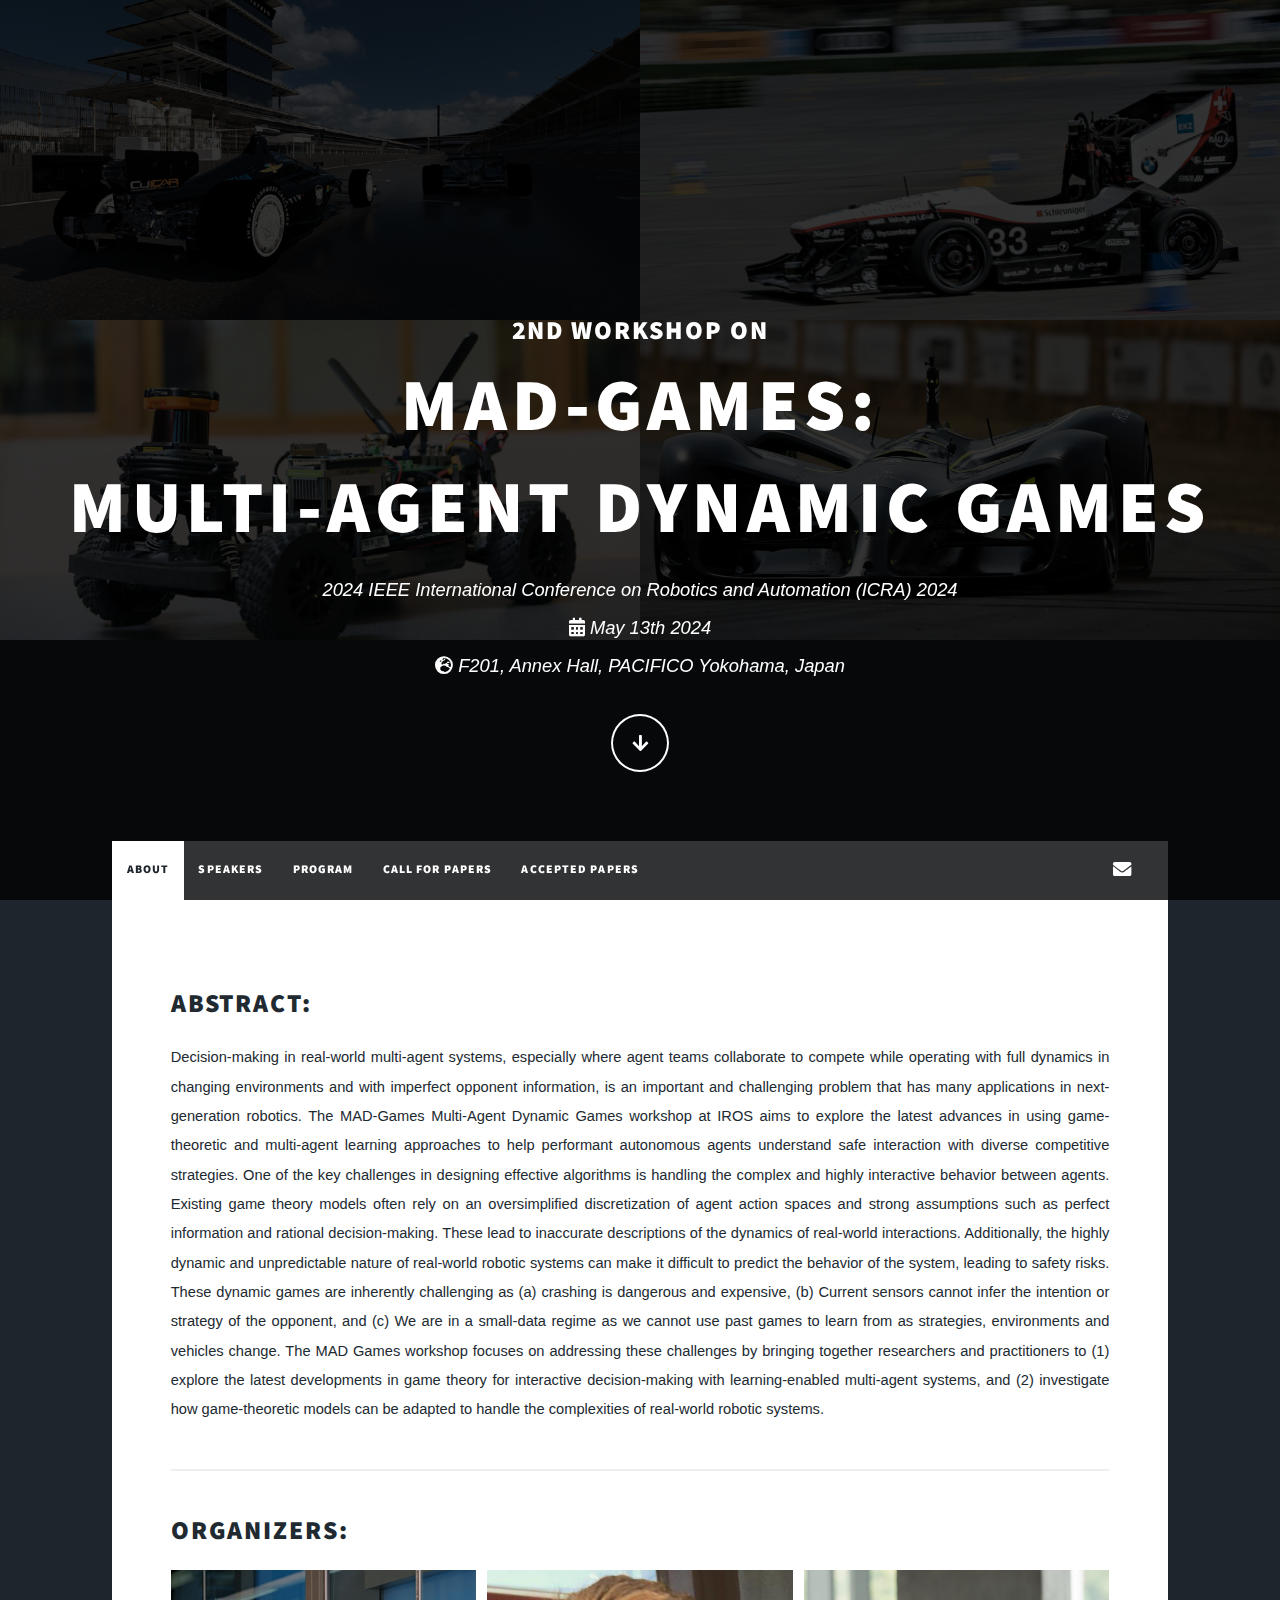
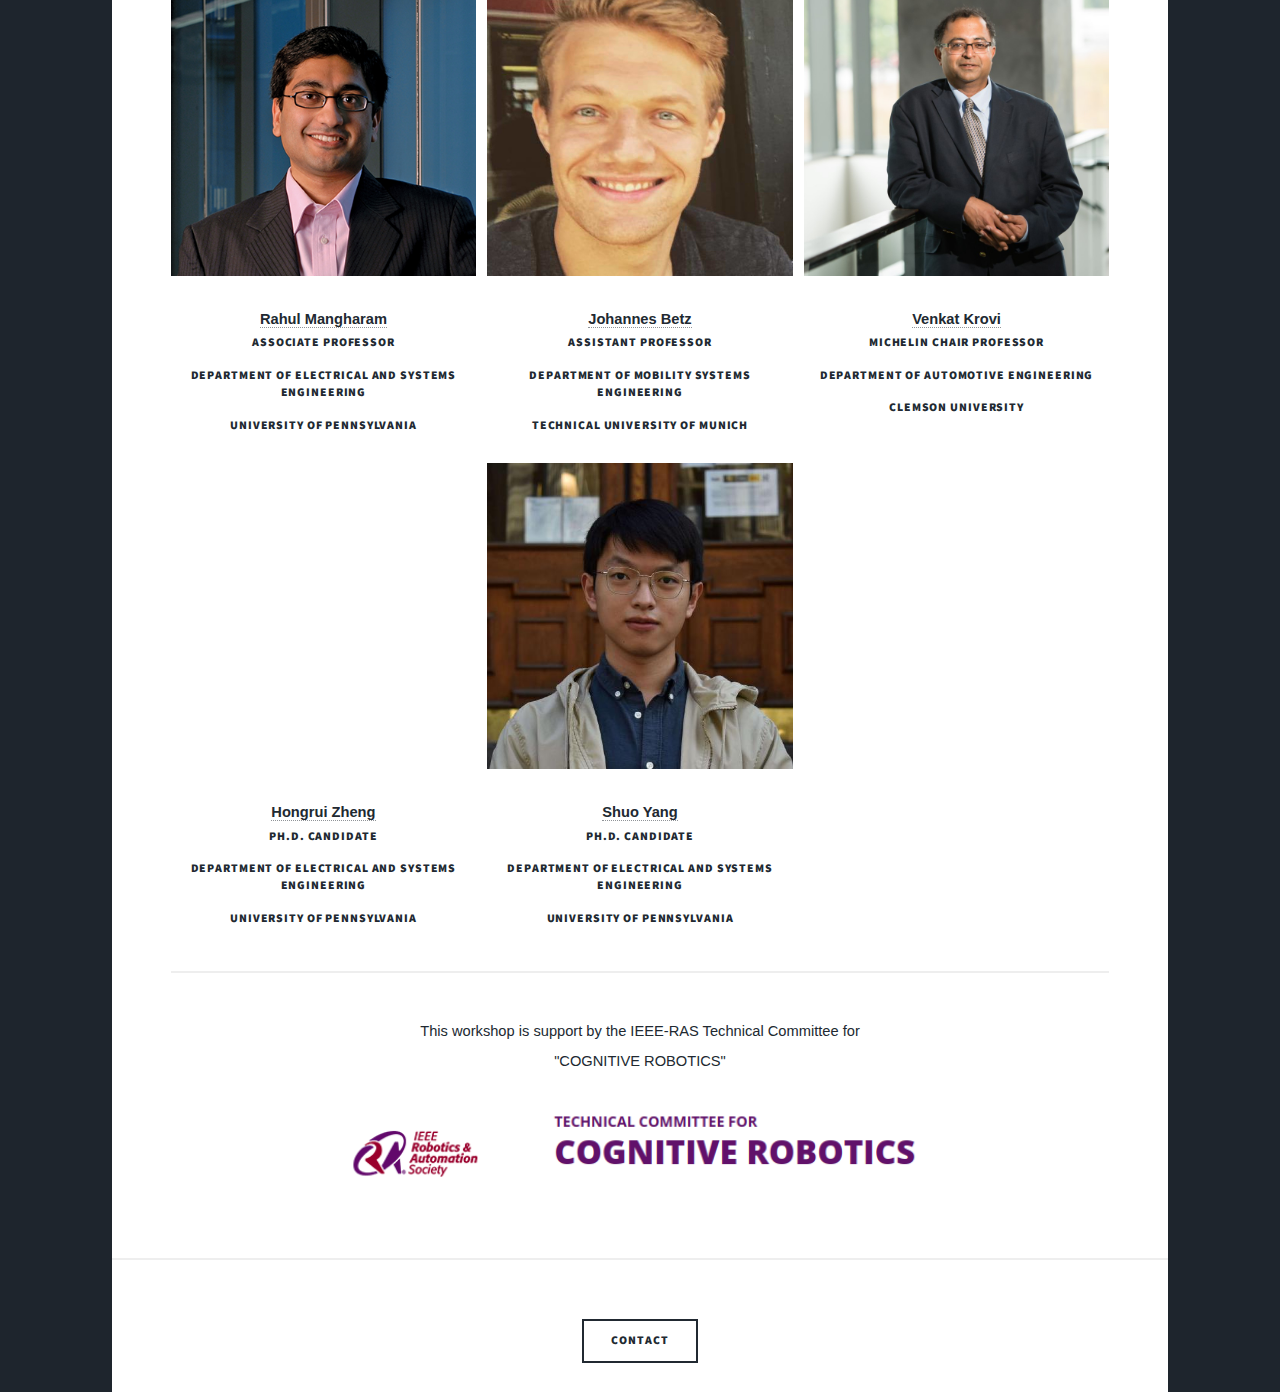
==== index.html @ 3379b88e "Push Initital content" ====
<!DOCTYPE HTML>
<!--
	Massively by HTML5 UP
	html5up.net | @ajlkn
	Free for personal and commercial use under the CCA 3.0 license (html5up.net/license)
-->
<html>

<head>
	<title>MADGames-ICRA 2024 </title>
	<meta charset="utf-8" />
	<meta name="viewport" content="width=device-width, initial-scale=1, user-scalable=no" />
	<link rel="stylesheet" href="assets/css/main.css" />
	<noscript>
		<link rel="stylesheet" href="assets/css/noscript.css" />
	</noscript>
</head>

<body class="is-preload">

	<!-- Wrapper -->
	<div id="wrapper" class="fade-in">

		<!-- Intro -->
		<div id="intro">
			<h2>2nd Workshop on</h2>
			<h1>MAD-Games:</h1>
			<h1>Multi-Agent Dynamic Games</h1>
			<p>2024 IEEE International Conference on Robotics and Automation (ICRA) 2024<br />
				<a href="#" class="icon solid solo fa-calendar-alt"><span class="label">Calender</span></a> May 13th 2024 <br />
				<a href="#" class="icon solid solo fa-globe-europe"><span class="label">Location</span></a> F201, Annex Hall, PACIFICO Yokohama, Japan <br />
				<!-- Convention Center: Room 121B<br/> -->
				<!-- [This workshop will be held only in In-Person]<br /> -->

			<ul class="actions">
				<li><a href="#header" class="button icon solid solo fa-arrow-down scrolly">Continue</a></li>
			</ul>
		</div>

		<!-- Header -->
		<header id="header">
			<a href="index.html" class="logo">MADGames ICRA 2024</a>
		</header>

		<!-- Nav -->
		<nav id="nav">
			<ul class="links">
				<li class="active"><a href="index.html">About</a></li>
				<li><a href="speakers.html">Speakers</a></li>
				<li><a href="program.html">Program</a></li>
				<li><a href="cfp.html">Call for Papers</a></li>
				<li><a href="proceedings.html">Accepted Papers</a></li>
			</ul>
			<ul class="icons">
				<li><a href="mailto:rahulm@seas.upenn.edu" class="icon solid solo fa-envelope"><span
							class="label">Email</span></a></li>
			</ul>
		</nav>

		<!-- Main -->
		<div id="main">

			<!-- Featured Post -->
			<section class="post">
				<header class="post">
				</header>
				<h2>Abstract:</h2>
				<p> Decision-making in real-world multi-agent systems, especially where agent teams collaborate to
					compete while operating with full dynamics in changing environments and with imperfect opponent
					information, is an important and challenging problem that has many applications in next-generation
					robotics. The MAD-Games Multi-Agent Dynamic Games workshop at IROS aims to explore the latest
					advances in using game-theoretic and multi-agent learning approaches to help performant autonomous
					agents understand safe interaction with diverse competitive strategies. One of the key challenges in
					designing effective algorithms is handling the complex and highly interactive behavior between
					agents. Existing game theory models often rely on an oversimplified discretization of agent action
					spaces and strong assumptions such as perfect information and rational decision-making. These lead
					to inaccurate descriptions of the dynamics of real-world interactions. Additionally, the highly
					dynamic and unpredictable nature of real-world robotic systems can make it difficult to predict the
					behavior of the system, leading to safety risks. These dynamic games are inherently challenging as
					(a) crashing is dangerous and expensive, (b) Current sensors cannot infer the intention or strategy
					of the opponent, and (c) We are in a small-data regime as we cannot use past games to learn from as
					strategies, environments and vehicles change. The MAD Games workshop focuses on addressing these
					challenges by bringing together researchers and practitioners to (1) explore the latest developments
					in game theory for interactive decision-making with learning-enabled multi-agent systems, and (2)
					investigate how game-theoretic models can be adapted to handle the complexities of real-world
					robotic systems. </p>
				<!-- <p>In motorsport racing, there is a saying that “If everything seems under control, then you are not going fast enough”. Expert racing drivers have split second reaction times and routinely drive at the limits of control, traction, and agility of the racecar - under high-speed and close proximity situations. Autonomous racing presents unique opportunities and challenges in designing algorithms and hardware that can operate firmly on the limits of perception, planning, and control. Racing has a long and illustrative history of serving as a proving grounds for automotive technology. Similarly, autonomous racing has the potential to serve as the litmus test - but this time - for self-driving software. While a large portion of autonomous vehicle research and development is focused on handling routine driving situations, achieving the safety benefits of autonomous vehicles also requires a focus on driving at the limits of the control of the vehicle. </p> -->

				<!-- <p>The main objective of this workshop is to attract the interest of the robotics community on research challenges specific to high-speed autonomous racing. We aim at bringing together experts and researchers from various robotic fields explore the challenges associated with modeling vehicle dynamics at high-speeds, head-to-head multi-agent racing, AI-enabled racing solutions, sensor fusion, overtaking, state-estimation of opponents, racing simulation at scale, perception, localization, and planning. Autonomous racing competitions such as F1/10 Autonomous Racing, Roborace, and Indy Autonomous Challenge are encouraging researchers to think about these problems. We expect that this workshop will become the focal point for bringing together researchers from the growing autonomous racing and robotics communities to foster collaborative and creative solutions.</p> -->
				<hr>
				<h2>Organizers:</h2>

				<div class="box alt">
					<div class="row gtr-50 gtr-uniform">
						<div class="col-4"><span class="image fit"><img src="images/rahul.jpeg" alt="" /></span></div>
						<div class="col-4"><span class="image fit"><img src="images/joebetz.jpeg" alt="" /></span></div>
						<div class="col-4"><span class="image fit"><img src="images/venkat.jpeg" alt="" /></span></div>
					</div>
				</div>

				<div class="box alt">
					<div class="row gtr-50 gtr-uniform">
						<div class="col-4" , align="center">
							<b><a href="https://xlab.upenn.edu/team/rahul/">Rahul Mangharam</a></b>
							<h6>Associate Professor</h6>
							<h6>Department of Electrical and Systems Engineering</h6>
							<h6>University of Pennsylvania</h6>
						</div>
						<div class="col-4" , align="center">
							<b><a href="https://www.mos.ed.tum.de/en/avs/team/prof-dr-ing-johannes-betz/">Johannes Betz</a></b>
							<h6>Assistant Professor</h6>
							<h6>Department of Mobility Systems Engineering</h6>
							<h6>Technical University of Munich</h6>
						</div>
						<div class="col-4" , align="center">
							<b><a
									href="https://www.clemson.edu/cecas/departments/automotive-engineering/people/Venkat%20Krovi.html">Venkat
									Krovi</a></b>
							<h6>Michelin Chair Professor</h6>
							<h6>Department of Automotive Engineering</h6>
							<h6>Clemson University</h6>
						</div>
					</div>
				</div>
				
				<div class="box alt">
					<div class="row gtr-50 gtr-uniform">
						<div class="col-4"><span class="image fit"><img src="images/billy.png" alt="" /></span></div>
						<div class="col-4"><span class="image fit"><img src="images/shuo.jpeg" alt="" /></span></div>
					</div>
				</div>

				<div class="box alt">
					<div class="row gtr-50 gtr-uniform">
						<div class="col-4" , align="center">
							<b><a href="https://hongruizheng.com">Hongrui Zheng</a></b>
							<h6>Ph.D. Candidate</h6>
							<h6>Department of Electrical and Systems Engineering</h6>
							<h6>University of Pennsylvania</h6>
						</div>
						<div class="col-4" , align="center">
							<b><a href="https://shuoyang2000.github.io/">Shuo Yang</a></b>
							<h6>Ph.D. Candidate</h6>
							<h6>Department of Electrical and Systems Engineering</h6>
							<h6>University of Pennsylvania</h6>
						</div>
					</div>
				</div>

				<hr>
				<center>
					This workshop is support by the IEEE-RAS Technical Committee for <br> "COGNITIVE ROBOTICS" <br> <br>

					<img src="images/IEEE_TCORO.png" style="width: 600px">
				</center>


				<!-- <center>
									<br>
									Sponsors <br>

									<img src="images/sponsor_locomotion.jpeg" style="width: 20vw">
									<br>
									<img src="images/sponsor_sick.png" style="width: 20vw">
								</center> -->






			</section>


			<!-- Footer -->
			<center class="actions">
				<a href="mailto:rahulm@seas.upenn.edu" class="button">Contact</a>
			</center>


		</div>

		<!-- Scripts -->
		<script src="assets/js/jquery.min.js"></script>
		<script src="assets/js/jquery.scrollex.min.js"></script>
		<script src="assets/js/jquery.scrolly.min.js"></script>
		<script src="assets/js/browser.min.js"></script>
		<script src="assets/js/breakpoints.min.js"></script>
		<script src="assets/js/util.js"></script>
		<script src="assets/js/main.js"></script>

</body>

</html>
---- assets/css/main.css ----
@import url(fontawesome-all.min.css);
@import url("https://fonts.googleapis.com/css?family=Merriweather:300,700,300italic,700italic|Source+Sans+Pro:900");

/*
	Massively by HTML5 UP
	html5up.net | @ajlkn
	Free for personal and commercial use under the CCA 3.0 license (html5up.net/license)
*/

html, body, div, span, applet, object,
iframe, h1, h2, h3, h4, h5, h6, p, blockquote,
pre, a, abbr, acronym, address, big, cite,
code, del, dfn, em, img, ins, kbd, q, s, samp,
small, strike, strong, sub, sup, tt, var, b,
u, i, center, dl, dt, dd, ol, ul, li, fieldset,
form, label, legend, table, caption, tbody,
tfoot, thead, tr, th, td, article, aside,
canvas, details, embed, figure, figcaption,
footer, header, hgroup, menu, nav, output, ruby,
section, summary, time, mark, audio, video {
	margin: 0;
	padding: 0;
	border: 0;
	font-size: 100%;
	font: inherit;
	vertical-align: baseline;}

article, aside, details, figcaption, figure,
footer, header, hgroup, menu, nav, section {
	display: block;}

body {
	line-height: 1;
}

ol, ul {
	list-style: none;
}

blockquote, q {
	quotes: none;
}

	blockquote:before, blockquote:after, q:before, q:after {
		content: '';
		content: none;
	}

table {
	border-collapse: collapse;
	border-spacing: 0;
}

body {
	-webkit-text-size-adjust: none;
}

mark {
	background-color: transparent;
	color: inherit;
}

input::-moz-focus-inner {
	border: 0;
	padding: 0;
}

input, select, textarea {
	-moz-appearance: none;
	-webkit-appearance: none;
	-ms-appearance: none;
	appearance: none;
}

/* Basic */

	@-ms-viewport {
		width: device-width;
	}

	body {
		-ms-overflow-style: scrollbar;
	}

	@media screen and (max-width: 480px) {

		html, body {
			min-width: 320px;
		}

	}

	html {
		box-sizing: border-box;
	}

	*, *:before, *:after {
		box-sizing: inherit;
	}

	body {
		background-color: #1e252d;
	}

		body.is-preload *, body.is-preload *:before, body.is-preload *:after {
			-moz-animation: none !important;
			-webkit-animation: none !important;
			-ms-animation: none !important;
			animation: none !important;
			-moz-transition: none !important;
			-webkit-transition: none !important;
			-ms-transition: none !important;
			transition: none !important;
		}

/* Type */

	html {
		font-size: 16pt;
	}

		@media screen and (max-width: 1680px) {

			html {
				font-size: 12pt;
			}

		}

		@media screen and (max-width: 1280px) {

			html {
				font-size: 11pt;
			}

		}

		@media screen and (max-width: 360px) {

			html {
				font-size: 10pt;
			}

		}

	body {
		color: #212931;
	}

	body, input, select, textarea {
		font-family: Helvetica, sans-serif;
		font-weight: 300;
		font-size: 1rem;
		line-height: 2.00;
	}

	a {
		-moz-transition: color 0.2s ease-in-out, background-color 0.2s ease-in-out, border-color 0.2s ease-in-out, box-shadow 0.2s ease-in-out;
		-webkit-transition: color 0.2s ease-in-out, background-color 0.2s ease-in-out, border-color 0.2s ease-in-out, box-shadow 0.2s ease-in-out;
		-ms-transition: color 0.2s ease-in-out, background-color 0.2s ease-in-out, border-color 0.2s ease-in-out, box-shadow 0.2s ease-in-out;
		transition: color 0.2s ease-in-out, background-color 0.2s ease-in-out, border-color 0.2s ease-in-out, box-shadow 0.2s ease-in-out;
		border-bottom: dotted 1px;
		text-decoration: none;
	}

		a:hover {
			border-bottom-color: transparent;
		}

	strong, b {
		font-weight: 900;
	}

	em, i {
		font-style: italic;
	}

	p {
		text-align: justify;

		margin: 0 0 2rem 0;
	}

	h1, h2, h3, h4, h5, h6 {
		font-family: "Source Sans Pro", Helvetica, sans-serif;
		font-weight: 900;
		line-height: 1.5;
		letter-spacing: 0.075em;
		text-transform: uppercase;
		margin: 0 0 1rem 0;
	}

		h1 a, h2 a, h3 a, h4 a, h5 a, h6 a {
			border-bottom: 0;
			color: inherit;
			text-decoration: none;
		}

	h1 {
		font-size: 4rem;
		line-height: 1.1;
		margin: 0 0 2rem 0;
	}

	h2 {
		font-size: 1.75rem;
		line-height: 1.3;
		margin: 0 0 1.5rem 0;
	}

	h3 {
		font-size: 1.25rem;
		margin: 0 0 1.5rem 0;
	}

	h4 {
		font-size: 1rem;
	}

	h5 {
		font-size: 0.9rem;
	}

	h6 {
		font-size: 0.8rem;
	}

	sub {
		font-size: 0.8rem;
		position: relative;
		top: 0.5rem;
	}

	sup {
		font-size: 0.8rem;
		position: relative;
		top: -0.5rem;
	}

	blockquote {
		border-left: solid 4px;
		font-style: italic;
		margin: 0 0 2rem 0;
		padding: 0.5rem 0 0.5rem 2rem;
	}

	code {
		border: solid 2px;
		font-family: "Courier New", monospace;
		font-size: 0.9rem;
		margin: 0 0.25rem;
		padding: 0.25rem 0.65rem;
	}

	pre {
		-webkit-overflow-scrolling: touch;
		font-family: "Courier New", monospace;
		font-size: 0.9rem;
		margin: 0 0 2rem 0;
	}

		pre code {
			display: block;
			line-height: 1.75;
			padding: 1rem 1.5rem;
			overflow-x: auto;
		}

	hr {
		border: 0;
		border-bottom: solid 2px;
		margin: 3rem 0;
	}

		hr.major {
			margin: 5rem 0;
		}

	.align-left {
		text-align: left;
	}

	.align-center {
		text-align: center;
	}

	.align-right {
		text-align: right;
	}

	input, select, textarea {
		color: #212931;
	}

	a {
		color: #212931;
		border-bottom-color: rgba(33, 41, 49, 0.5);
	}

		a:hover {
			border-bottom-color: transparent;
			color: #18bfef !important;
		}

	strong, b {
		color: #212931;
	}

	h1, h2, h3, h4, h5, h6 {
		color: #212931;
	}

	blockquote {
		border-left-color: #eeeeee;
	}

	code {
		background: rgba(220, 220, 220, 0.25);
		border-color: #eeeeee;
	}

	hr {
		border-bottom-color: #eeeeee;
	}

/* Row */

	.row {
		display: flex;
		flex-wrap: wrap;
		box-sizing: border-box;
		align-items: stretch;
	}

		.row > * {
			box-sizing: border-box;
		}

		.row.gtr-uniform > * > :last-child {
			margin-bottom: 0;
		}

		.row.aln-left {
			justify-content: flex-start;
		}

		.row.aln-center {
			justify-content: center;
		}

		.row.aln-right {
			justify-content: flex-end;
		}

		.row.aln-top {
			align-items: flex-start;
		}

		.row.aln-middle {
			align-items: center;
		}

		.row.aln-bottom {
			align-items: flex-end;
		}

		.row > .imp {
			order: -1;
		}

		.row > .col-1 {
			width: 8.33333%;
		}

		.row > .off-1 {
			margin-left: 8.33333%;
		}

		.row > .col-2 {
			width: 16.66667%;
		}

		.row > .off-2 {
			margin-left: 16.66667%;
		}

		.row > .col-3 {
			width: 25%;
		}

		.row > .off-3 {
			margin-left: 25%;
		}

		.row > .col-4 {
			width: 33.33333%;
		}

		.row > .off-4 {
			margin-left: 33.33333%;
		}

		.row > .col-5 {
			width: 41.66667%;
		}

		.row > .off-5 {
			margin-left: 41.66667%;
		}

		.row > .col-6 {
			width: 50%;
		}

		.row > .off-6 {
			margin-left: 50%;
		}

		.row > .col-7 {
			width: 58.33333%;
		}

		.row > .off-7 {
			margin-left: 58.33333%;
		}

		.row > .col-8 {
			width: 66.66667%;
		}

		.row > .off-8 {
			margin-left: 66.66667%;
		}

		.row > .col-9 {
			width: 75%;
		}

		.row > .off-9 {
			margin-left: 75%;
		}

		.row > .col-10 {
			width: 83.33333%;
		}

		.row > .off-10 {
			margin-left: 83.33333%;
		}

		.row > .col-11 {
			width: 91.66667%;
		}

		.row > .off-11 {
			margin-left: 91.66667%;
		}

		.row > .col-12 {
			width: 100%;
		}

		.row > .off-12 {
			margin-left: 100%;
		}

		.row.gtr-0 {
			margin-top: 0;
			margin-left: 0rem;
		}

			.row.gtr-0 > * {
				padding: 0 0 0 0rem;
			}

			.row.gtr-0.gtr-uniform {
				margin-top: 0rem;
			}

				.row.gtr-0.gtr-uniform > * {
					padding-top: 0rem;
				}

		.row.gtr-25 {
			margin-top: 0;
			margin-left: -0.375rem;
		}

			.row.gtr-25 > * {
				padding: 0 0 0 0.375rem;
			}

			.row.gtr-25.gtr-uniform {
				margin-top: -0.375rem;
			}

				.row.gtr-25.gtr-uniform > * {
					padding-top: 0.375rem;
				}

		.row.gtr-50 {
			margin-top: 0;
			margin-left: -0.75rem;
		}

			.row.gtr-50 > * {
				padding: 0 0 0 0.75rem;
			}

			.row.gtr-50.gtr-uniform {
				margin-top: -0.75rem;
			}

				.row.gtr-50.gtr-uniform > * {
					padding-top: 0.75rem;
				}

		.row {
			margin-top: 0;
			margin-left: -1.5rem;
		}

			.row > * {
				padding: 0 0 0 1.5rem;
			}

			.row.gtr-uniform {
				margin-top: -1.5rem;
			}

				.row.gtr-uniform > * {
					padding-top: 1.5rem;
				}

		.row.gtr-150 {
			margin-top: 0;
			margin-left: -2.25rem;
		}

			.row.gtr-150 > * {
				padding: 0 0 0 2.25rem;
			}

			.row.gtr-150.gtr-uniform {
				margin-top: -2.25rem;
			}

				.row.gtr-150.gtr-uniform > * {
					padding-top: 2.25rem;
				}

		.row.gtr-200 {
			margin-top: 0;
			margin-left: -3rem;
		}

			.row.gtr-200 > * {
				padding: 0 0 0 3rem;
			}

			.row.gtr-200.gtr-uniform {
				margin-top: -3rem;
			}

				.row.gtr-200.gtr-uniform > * {
					padding-top: 3rem;
				}

		@media screen and (max-width: 1680px) {

			.row {
				display: flex;
				flex-wrap: wrap;
				box-sizing: border-box;
				align-items: stretch;
			}

				.row > * {
					box-sizing: border-box;
				}

				.row.gtr-uniform > * > :last-child {
					margin-bottom: 0;
				}

				.row.aln-left {
					justify-content: flex-start;
				}

				.row.aln-center {
					justify-content: center;
				}

				.row.aln-right {
					justify-content: flex-end;
				}

				.row.aln-top {
					align-items: flex-start;
				}

				.row.aln-middle {
					align-items: center;
				}

				.row.aln-bottom {
					align-items: flex-end;
				}

				.row > .imp-xlarge {
					order: -1;
				}

				.row > .col-1-xlarge {
					width: 8.33333%;
				}

				.row > .off-1-xlarge {
					margin-left: 8.33333%;
				}

				.row > .col-2-xlarge {
					width: 16.66667%;
				}

				.row > .off-2-xlarge {
					margin-left: 16.66667%;
				}

				.row > .col-3-xlarge {
					width: 25%;
				}

				.row > .off-3-xlarge {
					margin-left: 25%;
				}

				.row > .col-4-xlarge {
					width: 33.33333%;
				}

				.row > .off-4-xlarge {
					margin-left: 33.33333%;
				}

				.row > .col-5-xlarge {
					width: 41.66667%;
				}

				.row > .off-5-xlarge {
					margin-left: 41.66667%;
				}

				.row > .col-6-xlarge {
					width: 50%;
				}

				.row > .off-6-xlarge {
					margin-left: 50%;
				}

				.row > .col-7-xlarge {
					width: 58.33333%;
				}

				.row > .off-7-xlarge {
					margin-left: 58.33333%;
				}

				.row > .col-8-xlarge {
					width: 66.66667%;
				}

				.row > .off-8-xlarge {
					margin-left: 66.66667%;
				}

				.row > .col-9-xlarge {
					width: 75%;
				}

				.row > .off-9-xlarge {
					margin-left: 75%;
				}

				.row > .col-10-xlarge {
					width: 83.33333%;
				}

				.row > .off-10-xlarge {
					margin-left: 83.33333%;
				}

				.row > .col-11-xlarge {
					width: 91.66667%;
				}

				.row > .off-11-xlarge {
					margin-left: 91.66667%;
				}

				.row > .col-12-xlarge {
					width: 100%;
				}

				.row > .off-12-xlarge {
					margin-left: 100%;
				}

				.row.gtr-0 {
					margin-top: 0;
					margin-left: 0rem;
				}

					.row.gtr-0 > * {
						padding: 0 0 0 0rem;
					}

					.row.gtr-0.gtr-uniform {
						margin-top: 0rem;
					}

						.row.gtr-0.gtr-uniform > * {
							padding-top: 0rem;
						}

				.row.gtr-25 {
					margin-top: 0;
					margin-left: -0.375rem;
				}

					.row.gtr-25 > * {
						padding: 0 0 0 0.375rem;
					}

					.row.gtr-25.gtr-uniform {
						margin-top: -0.375rem;
					}

						.row.gtr-25.gtr-uniform > * {
							padding-top: 0.375rem;
						}

				.row.gtr-50 {
					margin-top: 0;
					margin-left: -0.75rem;
				}

					.row.gtr-50 > * {
						padding: 0 0 0 0.75rem;
					}

					.row.gtr-50.gtr-uniform {
						margin-top: -0.75rem;
					}

						.row.gtr-50.gtr-uniform > * {
							padding-top: 0.75rem;
						}

				.row {
					margin-top: 0;
					margin-left: -1.5rem;
				}

					.row > * {
						padding: 0 0 0 1.5rem;
					}

					.row.gtr-uniform {
						margin-top: -1.5rem;
					}

						.row.gtr-uniform > * {
							padding-top: 1.5rem;
						}

				.row.gtr-150 {
					margin-top: 0;
					margin-left: -2.25rem;
				}

					.row.gtr-150 > * {
						padding: 0 0 0 2.25rem;
					}

					.row.gtr-150.gtr-uniform {
						margin-top: -2.25rem;
					}

						.row.gtr-150.gtr-uniform > * {
							padding-top: 2.25rem;
						}

				.row.gtr-200 {
					margin-top: 0;
					margin-left: -3rem;
				}

					.row.gtr-200 > * {
						padding: 0 0 0 3rem;
					}

					.row.gtr-200.gtr-uniform {
						margin-top: -3rem;
					}

						.row.gtr-200.gtr-uniform > * {
							padding-top: 3rem;
						}

		}

		@media screen and (max-width: 1280px) {

			.row {
				display: flex;
				flex-wrap: wrap;
				box-sizing: border-box;
				align-items: stretch;
			}

				.row > * {
					box-sizing: border-box;
				}

				.row.gtr-uniform > * > :last-child {
					margin-bottom: 0;
				}

				.row.aln-left {
					justify-content: flex-start;
				}

				.row.aln-center {
					justify-content: center;
				}

				.row.aln-right {
					justify-content: flex-end;
				}

				.row.aln-top {
					align-items: flex-start;
				}

				.row.aln-middle {
					align-items: center;
				}

				.row.aln-bottom {
					align-items: flex-end;
				}

				.row > .imp-large {
					order: -1;
				}

				.row > .col-1-large {
					width: 8.33333%;
				}

				.row > .off-1-large {
					margin-left: 8.33333%;
				}

				.row > .col-2-large {
					width: 16.66667%;
				}

				.row > .off-2-large {
					margin-left: 16.66667%;
				}

				.row > .col-3-large {
					width: 25%;
				}

				.row > .off-3-large {
					margin-left: 25%;
				}

				.row > .col-4-large {
					width: 33.33333%;
				}

				.row > .off-4-large {
					margin-left: 33.33333%;
				}

				.row > .col-5-large {
					width: 41.66667%;
				}

				.row > .off-5-large {
					margin-left: 41.66667%;
				}

				.row > .col-6-large {
					width: 50%;
				}

				.row > .off-6-large {
					margin-left: 50%;
				}

				.row > .col-7-large {
					width: 58.33333%;
				}

				.row > .off-7-large {
					margin-left: 58.33333%;
				}

				.row > .col-8-large {
					width: 66.66667%;
				}

				.row > .off-8-large {
					margin-left: 66.66667%;
				}

				.row > .col-9-large {
					width: 75%;
				}

				.row > .off-9-large {
					margin-left: 75%;
				}

				.row > .col-10-large {
					width: 83.33333%;
				}

				.row > .off-10-large {
					margin-left: 83.33333%;
				}

				.row > .col-11-large {
					width: 91.66667%;
				}

				.row > .off-11-large {
					margin-left: 91.66667%;
				}

				.row > .col-12-large {
					width: 100%;
				}

				.row > .off-12-large {
					margin-left: 100%;
				}

				.row.gtr-0 {
					margin-top: 0;
					margin-left: 0rem;
				}

					.row.gtr-0 > * {
						padding: 0 0 0 0rem;
					}

					.row.gtr-0.gtr-uniform {
						margin-top: 0rem;
					}

						.row.gtr-0.gtr-uniform > * {
							padding-top: 0rem;
						}

				.row.gtr-25 {
					margin-top: 0;
					margin-left: -0.375rem;
				}

					.row.gtr-25 > * {
						padding: 0 0 0 0.375rem;
					}

					.row.gtr-25.gtr-uniform {
						margin-top: -0.375rem;
					}

						.row.gtr-25.gtr-uniform > * {
							padding-top: 0.375rem;
						}

				.row.gtr-50 {
					margin-top: 0;
					margin-left: -0.75rem;
				}

					.row.gtr-50 > * {
						padding: 0 0 0 0.75rem;
					}

					.row.gtr-50.gtr-uniform {
						margin-top: -0.75rem;
					}

						.row.gtr-50.gtr-uniform > * {
							padding-top: 0.75rem;
						}

				.row {
					margin-top: 0;
					margin-left: -1.5rem;
				}

					.row > * {
						padding: 0 0 0 1.5rem;
					}

					.row.gtr-uniform {
						margin-top: -1.5rem;
					}

						.row.gtr-uniform > * {
							padding-top: 1.5rem;
						}

				.row.gtr-150 {
					margin-top: 0;
					margin-left: -2.25rem;
				}

					.row.gtr-150 > * {
						padding: 0 0 0 2.25rem;
					}

					.row.gtr-150.gtr-uniform {
						margin-top: -2.25rem;
					}

						.row.gtr-150.gtr-uniform > * {
							padding-top: 2.25rem;
						}

				.row.gtr-200 {
					margin-top: 0;
					margin-left: -3rem;
				}

					.row.gtr-200 > * {
						padding: 0 0 0 3rem;
					}

					.row.gtr-200.gtr-uniform {
						margin-top: -3rem;
					}

						.row.gtr-200.gtr-uniform > * {
							padding-top: 3rem;
						}

		}

		@media screen and (max-width: 980px) {

			.row {
				display: flex;
				flex-wrap: wrap;
				box-sizing: border-box;
				align-items: stretch;
			}

				.row > * {
					box-sizing: border-box;
				}

				.row.gtr-uniform > * > :last-child {
					margin-bottom: 0;
				}

				.row.aln-left {
					justify-content: flex-start;
				}

				.row.aln-center {
					justify-content: center;
				}

				.row.aln-right {
					justify-content: flex-end;
				}

				.row.aln-top {
					align-items: flex-start;
				}

				.row.aln-middle {
					align-items: center;
				}

				.row.aln-bottom {
					align-items: flex-end;
				}

				.row > .imp-medium {
					order: -1;
				}

				.row > .col-1-medium {
					width: 8.33333%;
				}

				.row > .off-1-medium {
					margin-left: 8.33333%;
				}

				.row > .col-2-medium {
					width: 16.66667%;
				}

				.row > .off-2-medium {
					margin-left: 16.66667%;
				}

				.row > .col-3-medium {
					width: 25%;
				}

				.row > .off-3-medium {
					margin-left: 25%;
				}

				.row > .col-4-medium {
					width: 33.33333%;
				}

				.row > .off-4-medium {
					margin-left: 33.33333%;
				}

				.row > .col-5-medium {
					width: 41.66667%;
				}

				.row > .off-5-medium {
					margin-left: 41.66667%;
				}

				.row > .col-6-medium {
					width: 50%;
				}

				.row > .off-6-medium {
					margin-left: 50%;
				}

				.row > .col-7-medium {
					width: 58.33333%;
				}

				.row > .off-7-medium {
					margin-left: 58.33333%;
				}

				.row > .col-8-medium {
					width: 66.66667%;
				}

				.row > .off-8-medium {
					margin-left: 66.66667%;
				}

				.row > .col-9-medium {
					width: 75%;
				}

				.row > .off-9-medium {
					margin-left: 75%;
				}

				.row > .col-10-medium {
					width: 83.33333%;
				}

				.row > .off-10-medium {
					margin-left: 83.33333%;
				}

				.row > .col-11-medium {
					width: 91.66667%;
				}

				.row > .off-11-medium {
					margin-left: 91.66667%;
				}

				.row > .col-12-medium {
					width: 100%;
				}

				.row > .off-12-medium {
					margin-left: 100%;
				}

				.row.gtr-0 {
					margin-top: 0;
					margin-left: 0rem;
				}

					.row.gtr-0 > * {
						padding: 0 0 0 0rem;
					}

					.row.gtr-0.gtr-uniform {
						margin-top: 0rem;
					}

						.row.gtr-0.gtr-uniform > * {
							padding-top: 0rem;
						}

				.row.gtr-25 {
					margin-top: 0;
					margin-left: -0.375rem;
				}

					.row.gtr-25 > * {
						padding: 0 0 0 0.375rem;
					}

					.row.gtr-25.gtr-uniform {
						margin-top: -0.375rem;
					}

						.row.gtr-25.gtr-uniform > * {
							padding-top: 0.375rem;
						}

				.row.gtr-50 {
					margin-top: 0;
					margin-left: -0.75rem;
				}

					.row.gtr-50 > * {
						padding: 0 0 0 0.75rem;
					}

					.row.gtr-50.gtr-uniform {
						margin-top: -0.75rem;
					}

						.row.gtr-50.gtr-uniform > * {
							padding-top: 0.75rem;
						}

				.row {
					margin-top: 0;
					margin-left: -1.5rem;
				}

					.row > * {
						padding: 0 0 0 1.5rem;
					}

					.row.gtr-uniform {
						margin-top: -1.5rem;
					}

						.row.gtr-uniform > * {
							padding-top: 1.5rem;
						}

				.row.gtr-150 {
					margin-top: 0;
					margin-left: -2.25rem;
				}

					.row.gtr-150 > * {
						padding: 0 0 0 2.25rem;
					}

					.row.gtr-150.gtr-uniform {
						margin-top: -2.25rem;
					}

						.row.gtr-150.gtr-uniform > * {
							padding-top: 2.25rem;
						}

				.row.gtr-200 {
					margin-top: 0;
					margin-left: -3rem;
				}

					.row.gtr-200 > * {
						padding: 0 0 0 3rem;
					}

					.row.gtr-200.gtr-uniform {
						margin-top: -3rem;
					}

						.row.gtr-200.gtr-uniform > * {
							padding-top: 3rem;
						}

		}

		@media screen and (max-width: 736px) {

			.row {
				display: flex;
				flex-wrap: wrap;
				box-sizing: border-box;
				align-items: stretch;
			}

				.row > * {
					box-sizing: border-box;
				}

				.row.gtr-uniform > * > :last-child {
					margin-bottom: 0;
				}

				.row.aln-left {
					justify-content: flex-start;
				}

				.row.aln-center {
					justify-content: center;
				}

				.row.aln-right {
					justify-content: flex-end;
				}

				.row.aln-top {
					align-items: flex-start;
				}

				.row.aln-middle {
					align-items: center;
				}

				.row.aln-bottom {
					align-items: flex-end;
				}

				.row > .imp-small {
					order: -1;
				}

				.row > .col-1-small {
					width: 8.33333%;
				}

				.row > .off-1-small {
					margin-left: 8.33333%;
				}

				.row > .col-2-small {
					width: 16.66667%;
				}

				.row > .off-2-small {
					margin-left: 16.66667%;
				}

				.row > .col-3-small {
					width: 25%;
				}

				.row > .off-3-small {
					margin-left: 25%;
				}

				.row > .col-4-small {
					width: 33.33333%;
				}

				.row > .off-4-small {
					margin-left: 33.33333%;
				}

				.row > .col-5-small {
					width: 41.66667%;
				}

				.row > .off-5-small {
					margin-left: 41.66667%;
				}

				.row > .col-6-small {
					width: 50%;
				}

				.row > .off-6-small {
					margin-left: 50%;
				}

				.row > .col-7-small {
					width: 58.33333%;
				}

				.row > .off-7-small {
					margin-left: 58.33333%;
				}

				.row > .col-8-small {
					width: 66.66667%;
				}

				.row > .off-8-small {
					margin-left: 66.66667%;
				}

				.row > .col-9-small {
					width: 75%;
				}

				.row > .off-9-small {
					margin-left: 75%;
				}

				.row > .col-10-small {
					width: 83.33333%;
				}

				.row > .off-10-small {
					margin-left: 83.33333%;
				}

				.row > .col-11-small {
					width: 91.66667%;
				}

				.row > .off-11-small {
					margin-left: 91.66667%;
				}

				.row > .col-12-small {
					width: 100%;
				}

				.row > .off-12-small {
					margin-left: 100%;
				}

				.row.gtr-0 {
					margin-top: 0;
					margin-left: 0rem;
				}

					.row.gtr-0 > * {
						padding: 0 0 0 0rem;
					}

					.row.gtr-0.gtr-uniform {
						margin-top: 0rem;
					}

						.row.gtr-0.gtr-uniform > * {
							padding-top: 0rem;
						}

				.row.gtr-25 {
					margin-top: 0;
					margin-left: -0.375rem;
				}

					.row.gtr-25 > * {
						padding: 0 0 0 0.375rem;
					}

					.row.gtr-25.gtr-uniform {
						margin-top: -0.375rem;
					}

						.row.gtr-25.gtr-uniform > * {
							padding-top: 0.375rem;
						}

				.row.gtr-50 {
					margin-top: 0;
					margin-left: -0.75rem;
				}

					.row.gtr-50 > * {
						padding: 0 0 0 0.75rem;
					}

					.row.gtr-50.gtr-uniform {
						margin-top: -0.75rem;
					}

						.row.gtr-50.gtr-uniform > * {
							padding-top: 0.75rem;
						}

				.row {
					margin-top: 0;
					margin-left: -1.5rem;
				}

					.row > * {
						padding: 0 0 0 1.5rem;
					}

					.row.gtr-uniform {
						margin-top: -1.5rem;
					}

						.row.gtr-uniform > * {
							padding-top: 1.5rem;
						}

				.row.gtr-150 {
					margin-top: 0;
					margin-left: -2.25rem;
				}

					.row.gtr-150 > * {
						padding: 0 0 0 2.25rem;
					}

					.row.gtr-150.gtr-uniform {
						margin-top: -2.25rem;
					}

						.row.gtr-150.gtr-uniform > * {
							padding-top: 2.25rem;
						}

				.row.gtr-200 {
					margin-top: 0;
					margin-left: -3rem;
				}

					.row.gtr-200 > * {
						padding: 0 0 0 3rem;
					}

					.row.gtr-200.gtr-uniform {
						margin-top: -3rem;
					}

						.row.gtr-200.gtr-uniform > * {
							padding-top: 3rem;
						}

		}

		@media screen and (max-width: 480px) {

			.row {
				display: flex;
				flex-wrap: wrap;
				box-sizing: border-box;
				align-items: stretch;
			}

				.row > * {
					box-sizing: border-box;
				}

				.row.gtr-uniform > * > :last-child {
					margin-bottom: 0;
				}

				.row.aln-left {
					justify-content: flex-start;
				}

				.row.aln-center {
					justify-content: center;
				}

				.row.aln-right {
					justify-content: flex-end;
				}

				.row.aln-top {
					align-items: flex-start;
				}

				.row.aln-middle {
					align-items: center;
				}

				.row.aln-bottom {
					align-items: flex-end;
				}

				.row > .imp-xsmall {
					order: -1;
				}

				.row > .col-1-xsmall {
					width: 8.33333%;
				}

				.row > .off-1-xsmall {
					margin-left: 8.33333%;
				}

				.row > .col-2-xsmall {
					width: 16.66667%;
				}

				.row > .off-2-xsmall {
					margin-left: 16.66667%;
				}

				.row > .col-3-xsmall {
					width: 25%;
				}

				.row > .off-3-xsmall {
					margin-left: 25%;
				}

				.row > .col-4-xsmall {
					width: 33.33333%;
				}

				.row > .off-4-xsmall {
					margin-left: 33.33333%;
				}

				.row > .col-5-xsmall {
					width: 41.66667%;
				}

				.row > .off-5-xsmall {
					margin-left: 41.66667%;
				}

				.row > .col-6-xsmall {
					width: 50%;
				}

				.row > .off-6-xsmall {
					margin-left: 50%;
				}

				.row > .col-7-xsmall {
					width: 58.33333%;
				}

				.row > .off-7-xsmall {
					margin-left: 58.33333%;
				}

				.row > .col-8-xsmall {
					width: 66.66667%;
				}

				.row > .off-8-xsmall {
					margin-left: 66.66667%;
				}

				.row > .col-9-xsmall {
					width: 75%;
				}

				.row > .off-9-xsmall {
					margin-left: 75%;
				}

				.row > .col-10-xsmall {
					width: 83.33333%;
				}

				.row > .off-10-xsmall {
					margin-left: 83.33333%;
				}

				.row > .col-11-xsmall {
					width: 91.66667%;
				}

				.row > .off-11-xsmall {
					margin-left: 91.66667%;
				}

				.row > .col-12-xsmall {
					width: 100%;
				}

				.row > .off-12-xsmall {
					margin-left: 100%;
				}

				.row.gtr-0 {
					margin-top: 0;
					margin-left: 0rem;
				}

					.row.gtr-0 > * {
						padding: 0 0 0 0rem;
					}

					.row.gtr-0.gtr-uniform {
						margin-top: 0rem;
					}

						.row.gtr-0.gtr-uniform > * {
							padding-top: 0rem;
						}

				.row.gtr-25 {
					margin-top: 0;
					margin-left: -0.375rem;
				}

					.row.gtr-25 > * {
						padding: 0 0 0 0.375rem;
					}

					.row.gtr-25.gtr-uniform {
						margin-top: -0.375rem;
					}

						.row.gtr-25.gtr-uniform > * {
							padding-top: 0.375rem;
						}

				.row.gtr-50 {
					margin-top: 0;
					margin-left: -0.75rem;
				}

					.row.gtr-50 > * {
						padding: 0 0 0 0.75rem;
					}

					.row.gtr-50.gtr-uniform {
						margin-top: -0.75rem;
					}

						.row.gtr-50.gtr-uniform > * {
							padding-top: 0.75rem;
						}

				.row {
					margin-top: 0;
					margin-left: -1.5rem;
				}

					.row > * {
						padding: 0 0 0 1.5rem;
					}

					.row.gtr-uniform {
						margin-top: -1.5rem;
					}

						.row.gtr-uniform > * {
							padding-top: 1.5rem;
						}

				.row.gtr-150 {
					margin-top: 0;
					margin-left: -2.25rem;
				}

					.row.gtr-150 > * {
						padding: 0 0 0 2.25rem;
					}

					.row.gtr-150.gtr-uniform {
						margin-top: -2.25rem;
					}

						.row.gtr-150.gtr-uniform > * {
							padding-top: 2.25rem;
						}

				.row.gtr-200 {
					margin-top: 0;
					margin-left: -3rem;
				}

					.row.gtr-200 > * {
						padding: 0 0 0 3rem;
					}

					.row.gtr-200.gtr-uniform {
						margin-top: -3rem;
					}

						.row.gtr-200.gtr-uniform > * {
							padding-top: 3rem;
						}

		}

		@media screen and (max-width: 360px) {

			.row {
				display: flex;
				flex-wrap: wrap;
				box-sizing: border-box;
				align-items: stretch;
			}

				.row > * {
					box-sizing: border-box;
				}

				.row.gtr-uniform > * > :last-child {
					margin-bottom: 0;
				}

				.row.aln-left {
					justify-content: flex-start;
				}

				.row.aln-center {
					justify-content: center;
				}

				.row.aln-right {
					justify-content: flex-end;
				}

				.row.aln-top {
					align-items: flex-start;
				}

				.row.aln-middle {
					align-items: center;
				}

				.row.aln-bottom {
					align-items: flex-end;
				}

				.row > .imp-xxsmall {
					order: -1;
				}

				.row > .col-1-xxsmall {
					width: 8.33333%;
				}

				.row > .off-1-xxsmall {
					margin-left: 8.33333%;
				}

				.row > .col-2-xxsmall {
					width: 16.66667%;
				}

				.row > .off-2-xxsmall {
					margin-left: 16.66667%;
				}

				.row > .col-3-xxsmall {
					width: 25%;
				}

				.row > .off-3-xxsmall {
					margin-left: 25%;
				}

				.row > .col-4-xxsmall {
					width: 33.33333%;
				}

				.row > .off-4-xxsmall {
					margin-left: 33.33333%;
				}

				.row > .col-5-xxsmall {
					width: 41.66667%;
				}

				.row > .off-5-xxsmall {
					margin-left: 41.66667%;
				}

				.row > .col-6-xxsmall {
					width: 50%;
				}

				.row > .off-6-xxsmall {
					margin-left: 50%;
				}

				.row > .col-7-xxsmall {
					width: 58.33333%;
				}

				.row > .off-7-xxsmall {
					margin-left: 58.33333%;
				}

				.row > .col-8-xxsmall {
					width: 66.66667%;
				}

				.row > .off-8-xxsmall {
					margin-left: 66.66667%;
				}

				.row > .col-9-xxsmall {
					width: 75%;
				}

				.row > .off-9-xxsmall {
					margin-left: 75%;
				}

				.row > .col-10-xxsmall {
					width: 83.33333%;
				}

				.row > .off-10-xxsmall {
					margin-left: 83.33333%;
				}

				.row > .col-11-xxsmall {
					width: 91.66667%;
				}

				.row > .off-11-xxsmall {
					margin-left: 91.66667%;
				}

				.row > .col-12-xxsmall {
					width: 100%;
				}

				.row > .off-12-xxsmall {
					margin-left: 100%;
				}

				.row.gtr-0 {
					margin-top: 0;
					margin-left: 0rem;
				}

					.row.gtr-0 > * {
						padding: 0 0 0 0rem;
					}

					.row.gtr-0.gtr-uniform {
						margin-top: 0rem;
					}

						.row.gtr-0.gtr-uniform > * {
							padding-top: 0rem;
						}

				.row.gtr-25 {
					margin-top: 0;
					margin-left: -0.375rem;
				}

					.row.gtr-25 > * {
						padding: 0 0 0 0.375rem;
					}

					.row.gtr-25.gtr-uniform {
						margin-top: -0.375rem;
					}

						.row.gtr-25.gtr-uniform > * {
							padding-top: 0.375rem;
						}

				.row.gtr-50 {
					margin-top: 0;
					margin-left: -0.75rem;
				}

					.row.gtr-50 > * {
						padding: 0 0 0 0.75rem;
					}

					.row.gtr-50.gtr-uniform {
						margin-top: -0.75rem;
					}

						.row.gtr-50.gtr-uniform > * {
							padding-top: 0.75rem;
						}

				.row {
					margin-top: 0;
					margin-left: -1.5rem;
				}

					.row > * {
						padding: 0 0 0 1.5rem;
					}

					.row.gtr-uniform {
						margin-top: -1.5rem;
					}

						.row.gtr-uniform > * {
							padding-top: 1.5rem;
						}

				.row.gtr-150 {
					margin-top: 0;
					margin-left: -2.25rem;
				}

					.row.gtr-150 > * {
						padding: 0 0 0 2.25rem;
					}

					.row.gtr-150.gtr-uniform {
						margin-top: -2.25rem;
					}

						.row.gtr-150.gtr-uniform > * {
							padding-top: 2.25rem;
						}

				.row.gtr-200 {
					margin-top: 0;
					margin-left: -3rem;
				}

					.row.gtr-200 > * {
						padding: 0 0 0 3rem;
					}

					.row.gtr-200.gtr-uniform {
						margin-top: -3rem;
					}

						.row.gtr-200.gtr-uniform > * {
							padding-top: 3rem;
						}

		}

/* Box */

	.box {
		border: solid 2px;
		margin-bottom: 2rem;
		padding: 1.5rem;
	}

		.box > :last-child,
		.box > :last-child > :last-child,
		.box > :last-child > :last-child > :last-child {
			margin-bottom: 0;
		}

		.box.alt {
			border: 0;
			border-radius: 0;
			padding: 0;
		}

	.box {
		border-color: #eeeeee;
	}

/* Button */

	input[type="submit"],
	input[type="reset"],
	input[type="button"],
	button,
	.button {
		-moz-appearance: none;
		-webkit-appearance: none;
		-ms-appearance: none;
		appearance: none;
		-moz-transition: background-color 0.2s ease-in-out, box-shadow 0.2s ease-in-out, color 0.2s ease-in-out;
		-webkit-transition: background-color 0.2s ease-in-out, box-shadow 0.2s ease-in-out, color 0.2s ease-in-out;
		-ms-transition: background-color 0.2s ease-in-out, box-shadow 0.2s ease-in-out, color 0.2s ease-in-out;
		transition: background-color 0.2s ease-in-out, box-shadow 0.2s ease-in-out, color 0.2s ease-in-out;
		border: 0;
		border-radius: 0;
		cursor: pointer;
		display: inline-block;
		font-family: "Source Sans Pro", Helvetica, sans-serif;
		font-size: 0.8rem;
		font-weight: 900;
		letter-spacing: 0.075em;
		height: 3rem;
		line-height: 3rem;
		padding: 0 2rem;
		text-align: center;
		text-decoration: none;
		text-transform: uppercase;
		white-space: nowrap;
	}

		input[type="submit"].icon:before,
		input[type="reset"].icon:before,
		input[type="button"].icon:before,
		button.icon:before,
		.button.icon:before {
			margin-right: 0.5rem;
		}

		input[type="submit"].icon.solo,
		input[type="reset"].icon.solo,
		input[type="button"].icon.solo,
		button.icon.solo,
		.button.icon.solo {
			position: relative;
			width: 4rem;
			height: 4rem;
			line-height: 4rem;
			border-radius: 4rem;
			text-indent: 4rem;
			overflow: hidden;
			padding: 0;
			white-space: nowrap;
		}

			input[type="submit"].icon.solo:before,
			input[type="reset"].icon.solo:before,
			input[type="button"].icon.solo:before,
			button.icon.solo:before,
			.button.icon.solo:before {
				position: absolute;
				display: block;
				top: 0;
				left: 0;
				width: inherit;
				height: inherit;
				line-height: inherit;
				font-size: 1.25rem;
				margin-right: 0;
				text-align: center;
				text-indent: 0;
			}

		input[type="submit"].fit,
		input[type="reset"].fit,
		input[type="button"].fit,
		button.fit,
		.button.fit {
			width: 100%;
		}

		input[type="submit"].small,
		input[type="reset"].small,
		input[type="button"].small,
		button.small,
		.button.small {
			font-size: 0.7rem;
			height: 2.5rem;
			line-height: 2.5rem;
			padding: 0 1.5rem;
		}

		input[type="submit"].large,
		input[type="reset"].large,
		input[type="button"].large,
		button.large,
		.button.large {
			font-size: 0.9rem;
			height: 3.5rem;
			line-height: 3.5rem;
			padding: 0 2.75rem;
		}

		@media screen and (max-width: 980px) {

			input[type="submit"],
			input[type="reset"],
			input[type="button"],
			button,
			.button {
				font-size: 0.9rem;
				height: 3.25rem;
				line-height: 3.25rem;
			}

				input[type="submit"].large,
				input[type="reset"].large,
				input[type="button"].large,
				button.large,
				.button.large {
					font-size: 1rem;
					height: 3.75rem;
					line-height: 3.75rem;
				}

		}

		input[type="submit"].disabled, input[type="submit"]:disabled,
		input[type="reset"].disabled,
		input[type="reset"]:disabled,
		input[type="button"].disabled,
		input[type="button"]:disabled,
		button.disabled,
		button:disabled,
		.button.disabled,
		.button:disabled {
			pointer-events: none;
			opacity: 0.25;
		}

	input[type="submit"],
	input[type="reset"],
	input[type="button"],
	button,
	.button {
		background-color: transparent;
		box-shadow: inset 0 0 0 2px #212931;
		color: #212931 !important;
	}

		input[type="submit"]:hover,
		input[type="reset"]:hover,
		input[type="button"]:hover,
		button:hover,
		.button:hover {
			box-shadow: inset 0 0 0 2px #18bfef;
			color: #18bfef !important;
		}

		input[type="submit"].primary,
		input[type="reset"].primary,
		input[type="button"].primary,
		button.primary,
		.button.primary {
			background-color: #212931;
			box-shadow: none;
			color: #ffffff !important;
		}

			input[type="submit"].primary:hover,
			input[type="reset"].primary:hover,
			input[type="button"].primary:hover,
			button.primary:hover,
			.button.primary:hover {
				background-color: #18bfef;
			}

/* Form */

	form {
		margin: 0 0 2rem 0;
	}

		form > :last-child {
			margin-bottom: 0;
		}

		form > .fields {
			display: -moz-flex;
			display: -webkit-flex;
			display: -ms-flex;
			display: flex;
			-moz-flex-wrap: wrap;
			-webkit-flex-wrap: wrap;
			-ms-flex-wrap: wrap;
			flex-wrap: wrap;
			width: calc(100% + 3rem);
			margin: -1.5rem 0 2rem -1.5rem;
		}

			form > .fields > .field {
				-moz-flex-grow: 0;
				-webkit-flex-grow: 0;
				-ms-flex-grow: 0;
				flex-grow: 0;
				-moz-flex-shrink: 0;
				-webkit-flex-shrink: 0;
				-ms-flex-shrink: 0;
				flex-shrink: 0;
				padding: 1.5rem 0 0 1.5rem;
				width: calc(100% - 1.5rem);
			}

				form > .fields > .field.half {
					width: calc(50% - 0.75rem);
				}

				form > .fields > .field.third {
					width: calc(100%/3 - 0.5rem);
				}

				form > .fields > .field.quarter {
					width: calc(25% - 0.375rem);
				}

		@media screen and (max-width: 480px) {

			form > .fields {
				width: calc(100% + 3rem);
				margin: -1.5rem 0 2rem -1.5rem;
			}

				form > .fields > .field {
					padding: 1.5rem 0 0 1.5rem;
					width: calc(100% - 1.5rem);
				}

					form > .fields > .field.half {
						width: calc(100% - 1.5rem);
					}

					form > .fields > .field.third {
						width: calc(100% - 1.5rem);
					}

					form > .fields > .field.quarter {
						width: calc(100% - 1.5rem);
					}

		}

	label {
		display: block;
		font-family: "Source Sans Pro", Helvetica, sans-serif;
		font-weight: 900;
		line-height: 1.5;
		letter-spacing: 0.075em;
		font-size: 0.8rem;
		text-transform: uppercase;
		margin: 0 0 0.75rem 0;
	}

		@media screen and (max-width: 980px) {

			label {
				font-size: 0.9rem;
			}

		}

	input[type="text"],
	input[type="password"],
	input[type="email"],
	select,
	textarea {
		-moz-appearance: none;
		-webkit-appearance: none;
		-ms-appearance: none;
		appearance: none;
		background: transparent;
		border-radius: 0;
		border: solid 2px;
		color: inherit;
		display: block;
		outline: 0;
		padding: 0 1rem;
		text-decoration: none;
		width: 100%;
	}

		input[type="text"]:invalid,
		input[type="password"]:invalid,
		input[type="email"]:invalid,
		select:invalid,
		textarea:invalid {
			box-shadow: none;
		}

	select {
		background-size: 1.25rem;
		background-repeat: no-repeat;
		background-position: calc(100% - 1rem) center;
		height: 3rem;
		padding-right: 3rem;
		text-overflow: ellipsis;
	}

		select:focus::-ms-value {
			background-color: transparent;
		}

		select::-ms-expand {
			display: none;
		}

	input[type="text"],
	input[type="password"],
	input[type="email"],
	select {
		height: 3rem;
	}

	textarea {
		padding: 0.75rem 1rem;
	}

	input[type="checkbox"],
	input[type="radio"] {
		-moz-appearance: none;
		-webkit-appearance: none;
		-ms-appearance: none;
		appearance: none;
		display: block;
		float: left;
		margin-right: -2rem;
		opacity: 0;
		width: 1rem;
		z-index: -1;
	}

		input[type="checkbox"] + label,
		input[type="radio"] + label {
			text-decoration: none;
			cursor: pointer;
			display: inline-block;
			font-size: 1rem;
			letter-spacing: 0;
			font-family: "Source Sans Pro", Helvetica, sans-serif;
			text-transform: none;
			font-weight: 300;
			padding-left: 2.8rem;
			padding-right: 1rem;
			position: relative;
		}

			input[type="checkbox"] + label:before,
			input[type="radio"] + label:before {
				-moz-osx-font-smoothing: grayscale;
				-webkit-font-smoothing: antialiased;
				display: inline-block;
				font-style: normal;
				font-variant: normal;
				text-rendering: auto;
				line-height: 1;
				text-transform: none !important;
				font-family: 'Font Awesome 5 Free';
				font-weight: 900;
			}

			input[type="checkbox"] + label:before,
			input[type="radio"] + label:before {
				border-radius: 0;
				border: solid 2px;
				content: '';
				display: inline-block;
				font-size: 0.8rem;
				height: 1.8rem;
				left: 0;
				line-height: 1.65rem;
				position: absolute;
				text-align: center;
				top: -0.125rem;
				width: 1.8rem;
			}

		input[type="checkbox"]:checked + label:before,
		input[type="radio"]:checked + label:before {
			content: '\f00c';
		}

	input[type="checkbox"] + label:before {
		border-radius: 0;
	}

	input[type="radio"] + label:before {
		border-radius: 100%;
	}

	::-webkit-input-placeholder {
		opacity: 1.0;
	}

	:-moz-placeholder {
		opacity: 1.0;
	}

	::-moz-placeholder {
		opacity: 1.0;
	}

	:-ms-input-placeholder {
		opacity: 1.0;
	}

	label {
		color: #212931;
	}

	input[type="text"],
	input[type="password"],
	input[type="email"],
	select,
	textarea {
		border-color: #eeeeee;
	}

		input[type="text"]:focus,
		input[type="password"]:focus,
		input[type="email"]:focus,
		select:focus,
		textarea:focus {
			border-color: #18bfef;
		}

	select {
		background-image: url("data:image/svg+xml;charset=utf8,%3Csvg xmlns='http://www.w3.org/2000/svg' width='40' height='40' preserveAspectRatio='none' viewBox='0 0 40 40'%3E%3Cpath d='M9.4,12.3l10.4,10.4l10.4-10.4c0.2-0.2,0.5-0.4,0.9-0.4c0.3,0,0.6,0.1,0.9,0.4l3.3,3.3c0.2,0.2,0.4,0.5,0.4,0.9 c0,0.4-0.1,0.6-0.4,0.9L20.7,31.9c-0.2,0.2-0.5,0.4-0.9,0.4c-0.3,0-0.6-0.1-0.9-0.4L4.3,17.3c-0.2-0.2-0.4-0.5-0.4-0.9 c0-0.4,0.1-0.6,0.4-0.9l3.3-3.3c0.2-0.2,0.5-0.4,0.9-0.4S9.1,12.1,9.4,12.3z' fill='%23eeeeee' /%3E%3C/svg%3E");
	}

		select option {
			background-color: #ffffff;
			color: #212931;
		}

	.select-wrapper:before {
		color: #eeeeee;
	}

	input[type="checkbox"] + label,
	input[type="radio"] + label {
		color: #212931;
	}

		input[type="checkbox"] + label:before,
		input[type="radio"] + label:before {
			border-color: #eeeeee;
		}

	input[type="checkbox"]:checked + label:before,
	input[type="radio"]:checked + label:before {
		background-color: #212931;
		border-color: #212931;
		color: #ffffff;
	}

	input[type="checkbox"]:focus + label:before,
	input[type="radio"]:focus + label:before {
		border-color: #18bfef;
	}

	::-webkit-input-placeholder {
		color: #909498 !important;
	}

	:-moz-placeholder {
		color: #909498 !important;
	}

	::-moz-placeholder {
		color: #909498 !important;
	}

	:-ms-input-placeholder {
		color: #909498 !important;
	}

	.formerize-placeholder {
		color: #909498 !important;
	}

/* Icon */

	.icon {
		text-decoration: none;
		border-bottom: none;
		position: relative;
	}

		.icon:before {
			-moz-osx-font-smoothing: grayscale;
			-webkit-font-smoothing: antialiased;
			display: inline-block;
			font-style: normal;
			font-variant: normal;
			text-rendering: auto;
			line-height: 1;
			text-transform: none !important;
			font-family: 'Font Awesome 5 Free';
			font-weight: 400;
		}

		.icon > .label {
			display: none;
		}

		.icon:before {
			line-height: inherit;
		}

		.icon.solid:before {
			font-weight: 900;
		}

		.icon.brands:before {
			font-family: 'Font Awesome 5 Brands';
		}

/* Image */

	.image {
		border: 0;
		display: inline-block;
		position: relative;
	}

		.image img {
			display: block;
		}

		.image.left, .image.right {
			max-width: 40%;
		}

			.image.left img, .image.right img {
				width: 100%;
			}

		.image.left {
			float: left;
			margin: 0 2rem 2rem 0;
			top: 0.75rem;
		}

		.image.right {
			float: right;
			margin: 0 0 2rem 2rem;
			top: 0.75rem;
		}

		.image.fit {
			display: block;
			margin: 2.5rem 0;
			width: 100%;
		}

			.image.fit:first-child {
				margin-top: 0;
			}

			.image.fit img {
				width: 100%;
			}

		.image.main {
			display: block;
			margin: 4rem 0;
			width: 100%;
		}

			.image.main:first-child {
				margin-top: 0;
			}

			.image.main img {
				width: 100%;
			}

		@media screen and (max-width: 736px) {

			.image.fit {
				margin: 2rem 0;
			}

			.image.main {
				margin: 2rem 0;
			}

		}

	a.image {
		overflow: hidden;
	}

		a.image img {
			-moz-transition: -moz-transform 0.2s ease-out;
			-webkit-transition: -webkit-transform 0.2s ease-out;
			-ms-transition: -ms-transform 0.2s ease-out;
			transition: transform 0.2s ease-out;
		}

		a.image:hover img {
			-moz-transform: scale(1.05);
			-webkit-transform: scale(1.05);
			-ms-transform: scale(1.05);
			transform: scale(1.05);
		}

/* Actions */

	ul.actions {
		display: -moz-flex;
		display: -webkit-flex;
		display: -ms-flex;
		display: flex;
		cursor: default;
		list-style: none;
		margin-left: -1rem;
		padding-left: 0;
	}

		ul.actions li {
			padding: 0 0 0 1rem;
			vertical-align: middle;
		}

		ul.actions.special {
			-moz-justify-content: center;
			-webkit-justify-content: center;
			-ms-justify-content: center;
			justify-content: center;
			width: 100%;
			margin-left: 0;
		}

			ul.actions.special li:first-child {
				padding-left: 0;
			}

		ul.actions.stacked {
			-moz-flex-direction: column;
			-webkit-flex-direction: column;
			-ms-flex-direction: column;
			flex-direction: column;
			margin-left: 0;
		}

			ul.actions.stacked li {
				padding: 1.3rem 0 0 0;
			}

				ul.actions.stacked li:first-child {
					padding-top: 0;
				}

		ul.actions.fit {
			width: calc(100% + 1rem);
		}

			ul.actions.fit li {
				-moz-flex-grow: 1;
				-webkit-flex-grow: 1;
				-ms-flex-grow: 1;
				flex-grow: 1;
				-moz-flex-shrink: 1;
				-webkit-flex-shrink: 1;
				-ms-flex-shrink: 1;
				flex-shrink: 1;
				width: 100%;
			}

				ul.actions.fit li > * {
					width: 100%;
				}

			ul.actions.fit.stacked {
				width: 100%;
			}

		@media screen and (max-width: 480px) {

			ul.actions:not(.fixed) {
				-moz-flex-direction: column;
				-webkit-flex-direction: column;
				-ms-flex-direction: column;
				flex-direction: column;
				margin-left: 0;
				width: 100% !important;
			}

				ul.actions:not(.fixed) li {
					-moz-flex-grow: 1;
					-webkit-flex-grow: 1;
					-ms-flex-grow: 1;
					flex-grow: 1;
					-moz-flex-shrink: 1;
					-webkit-flex-shrink: 1;
					-ms-flex-shrink: 1;
					flex-shrink: 1;
					padding: 1rem 0 0 0;
					text-align: center;
					width: 100%;
				}

					ul.actions:not(.fixed) li > * {
						width: 100%;
					}

					ul.actions:not(.fixed) li:first-child {
						padding-top: 0;
					}

					ul.actions:not(.fixed) li input[type="submit"],
					ul.actions:not(.fixed) li input[type="reset"],
					ul.actions:not(.fixed) li input[type="button"],
					ul.actions:not(.fixed) li button,
					ul.actions:not(.fixed) li .button {
						width: 100%;
					}

						ul.actions:not(.fixed) li input[type="submit"].icon:before,
						ul.actions:not(.fixed) li input[type="reset"].icon:before,
						ul.actions:not(.fixed) li input[type="button"].icon:before,
						ul.actions:not(.fixed) li button.icon:before,
						ul.actions:not(.fixed) li .button.icon:before {
							margin-left: -0.5rem;
						}

		}

/* Icons */

	ul.icons {
		cursor: default;
		list-style: none;
		padding-left: 0;
	}

		ul.icons li {
			display: inline-block;
			padding: 0 0.5rem 0 0;
			vertical-align: middle;
		}

			ul.icons li:last-child {
				padding-right: 0;
			}

			ul.icons li .icon:before {
				width: 2.25rem;
				height: 2.25rem;
				line-height: 2.25rem;
				display: inline-block;
				text-align: center;
				border-radius: 100%;
				font-size: 1.25rem;
			}

		ul.icons.alt li .icon:before {
			-moz-transition: color 0.2s ease-in-out, background-color 0.2s ease-in-out, border-color 0.2s ease-in-out, box-shadow 0.2s ease-in-out;
			-webkit-transition: color 0.2s ease-in-out, background-color 0.2s ease-in-out, border-color 0.2s ease-in-out, box-shadow 0.2s ease-in-out;
			-ms-transition: color 0.2s ease-in-out, background-color 0.2s ease-in-out, border-color 0.2s ease-in-out, box-shadow 0.2s ease-in-out;
			transition: color 0.2s ease-in-out, background-color 0.2s ease-in-out, border-color 0.2s ease-in-out, box-shadow 0.2s ease-in-out;
			font-size: 1rem;
		}

/* List */

	ol {
		list-style: decimal;
		margin: 0 0 2rem 0;
		padding-left: 1.25rem;
	}

		ol li {
			padding-left: 0.25rem;
		}

	ul {
		list-style: disc;
		margin: 0 0 2rem 0;
		padding-left: 1rem;
	}

		ul li {
			padding-left: 0.5rem;
		}

		ul.divided {
			list-style: none;
			padding-left: 0;
		}

			ul.divided li {
				border-top: solid 1px;
				padding: 0.5rem 0;
			}

				ul.divided li:first-child {
					border-top: 0;
					padding-top: 0;
				}

	dl {
		margin: 0 0 2rem 0;
	}

		dl dt {
			display: block;
			font-weight: 600;
			margin: 0 0 1rem 0;
		}

		dl dd {
			margin-left: 2rem;
		}

	ul.divided li {
		border-top-color: #eeeeee;
	}

	ul.icons li a.icon:hover:before {
		color: #18bfef;
	}

	ul.icons.alt li .icon:before {
		box-shadow: inset 0 0 0 2px #eeeeee;
	}

	ul.icons.alt li a.icon:hover:before {
		box-shadow: inset 0 0 0 2px #18bfef;
	}

/* Section/Article */

	section.special, article.special {
		text-align: center;
	}

	header {
		cursor: default;
	}

		header > .date {
			display: block;
			font-size: 0.8rem;
			height: 1;
			margin: 0 0 1rem 0;
			position: relative;
		}

		header > p {
			font-style:;
		}

		header > h1 + p {
			font-size: 1.1rem;
			margin-top: -0.5rem;
			line-height: 2;
		}

		header > h2 + p {
			font-size: 1rem;
			margin-top: -0.75rem;
		}

		header > h3 + p {
			font-size: 0.9rem;
			margin-top: -0.75rem;
		}

		header > h4 + p {
			font-size: 0.8rem;
			margin-top: -0.75rem;
		}

		header.major {
			margin: 0 0 4rem 0;
			text-align: center;
		}

			header.major > :last-child {
				margin-bottom: 0;
			}

			header.major > p {
				margin-top: 0;
				text-align: center;
			}

			header.major > .date {
				font-size: 1rem;
				margin: 0 0 4rem 0;
			}

				header.major > .date:before, header.major > .date:after {
					content: '';
					display: block;
					position: absolute;
					top: 50%;
					width: calc(50% - 6rem);
					border-top: solid 2px;
				}

				header.major > .date:before {
					left: 0;
				}

				header.major > .date:after {
					right: 0;
				}

		@media screen and (max-width: 980px) {

			header br {
				display: none;
			}

		}

		@media screen and (max-width: 736px) {

			header.major {
				margin: 0 0 2rem 0;
			}

		}

	header.major .date:before, header.major .date:after {
		border-top-color: #eeeeee;
	}

/* Table */

	.table-wrapper {
		-webkit-overflow-scrolling: touch;
		overflow-x: auto;
	}

	table {
		margin: 0 0 2rem 0;
		width: 100%;
	}

		table tbody tr {
			border: solid 1px;
			border-left: 0;
			border-right: 0;
		}

		table td {
			padding: 0.75rem 0.75rem;
		}

		table th {
			font-family: "Source Sans Pro", Helvetica, sans-serif;
			font-size: 0.8rem;
			font-weight: 900;
			letter-spacing: 0.075em;
			line-height: 1.5;
			padding: 0 0.75rem 0.75rem 0.75rem;
			text-align: left;
			text-transform: uppercase;
		}

			@media screen and (max-width: 980px) {

				table th {
					font-size: 0.9rem;
				}

			}

		table thead {
			border-bottom: solid 2px;
		}

		table tfoot {
			border-top: solid 2px;
		}

		table.alt {
			border-collapse: separate;
		}

			table.alt tbody tr td {
				border: solid 1px;
				border-left-width: 0;
				border-top-width: 0;
			}

				table.alt tbody tr td:first-child {
					border-left-width: 1px;
				}

			table.alt tbody tr:first-child td {
				border-top-width: 1px;
			}

			table.alt thead {
				border-bottom: 0;
			}

			table.alt tfoot {
				border-top: 0;
			}

	table tbody tr {
		border-color: #eeeeee;
	}

		table tbody tr:nth-child(2n + 1) {
			background-color: rgba(220, 220, 220, 0.25);
		}

	table th {
		color: #212931;
	}

	table thead {
		border-bottom-color: #eeeeee;
	}

	table tfoot {
		border-top-color: #eeeeee;
	}

	table.alt tbody tr td {
		border-color: #eeeeee;
	}

/* Pagination */

	.pagination {
		display: -moz-inline-flex;
		display: -webkit-inline-flex;
		display: -ms-inline-flex;
		display: inline-flex;
		-moz-user-select: none;
		-webkit-user-select: none;
		-ms-user-select: none;
		user-select: none;
		cursor: default;
		list-style: none;
		margin: 0 0 2rem 2px;
		padding: 0;
	}

		.pagination a, .pagination span {
			-moz-transition: background-color 0.2s ease-in-out, border-color 0.2s ease-in-out, box-shadow 0.2s ease-in-out, color 0.2s ease-in-out;
			-webkit-transition: background-color 0.2s ease-in-out, border-color 0.2s ease-in-out, box-shadow 0.2s ease-in-out, color 0.2s ease-in-out;
			-ms-transition: background-color 0.2s ease-in-out, border-color 0.2s ease-in-out, box-shadow 0.2s ease-in-out, color 0.2s ease-in-out;
			transition: background-color 0.2s ease-in-out, border-color 0.2s ease-in-out, box-shadow 0.2s ease-in-out, color 0.2s ease-in-out;
			border: solid 2px;
			display: inline-block;
			font-family: "Source Sans Pro", Helvetica, sans-serif;
			font-size: 0.8rem;
			font-weight: 900;
			height: 3rem;
			letter-spacing: 0.075em;
			line-height: calc(3rem - 4px);
			margin-left: -2px;
			min-width: 3rem;
			position: relative;
			text-align: center;
			text-decoration: none;
			text-transform: uppercase;
		}

		.pagination .next, .pagination .previous {
			text-decoration: none;
			padding: 0 1.75rem;
		}

			.pagination .next:before, .pagination .previous:before {
				-moz-osx-font-smoothing: grayscale;
				-webkit-font-smoothing: antialiased;
				display: inline-block;
				font-style: normal;
				font-variant: normal;
				text-rendering: auto;
				line-height: 1;
				text-transform: none !important;
				font-family: 'Font Awesome 5 Free';
				font-weight: 900;
			}

			.pagination .next:before, .pagination .previous:before {
				display: inline-block;
				color: inherit !important;
				line-height: inherit;
			}

		.pagination .previous:before {
			content: '\f104';
			margin-right: 0.9375em;
		}

		.pagination .next:before {
			content: '\f105';
			float: right;
			margin-left: 0.9375em;
		}

		@media screen and (max-width: 980px) {

			.pagination a, .pagination span {
				font-size: 0.9rem;
			}

		}

		@media screen and (max-width: 480px) {

			.pagination .page, .pagination .extra {
				display: none;
			}

		}

	.pagination a, .pagination span {
		border-color: #eeeeee;
	}

	.pagination a {
		color: #212931 !important;
	}

		.pagination a:hover {
			color: #18bfef !important;
			border-color: #18bfef;
			z-index: 1;
		}

			.pagination a:hover + a,
			.pagination a:hover + span {
				border-left-color: #18bfef;
			}

		.pagination a.active {
			background-color: #eeeeee;
		}

	.pagination span {
		color: #eeeeee;
	}

/* Wrapper */

	#wrapper {
		-moz-transition: opacity 0.5s ease;
		-webkit-transition: opacity 0.5s ease;
		-ms-transition: opacity 0.5s ease;
		transition: opacity 0.5s ease;
		position: relative;
		z-index: 1;
		overflow: hidden;
	}

		#wrapper > .bg {
			position: absolute;
			top: 0;
			left: 0;
			width: 100%;
			height: 100%;
			background-color: #212931;
			background-image: url("../../images/overlay.png"), linear-gradient(0deg, rgba(0, 0, 0, 0.8), rgba(0, 0, 0, 0.8)), url("../../images/icra_banner_web.png");
			background-size: auto,								auto,														100% auto;
			background-position: center,								center,														top center;
			background-repeat: repeat,								no-repeat,													no-repeat;
			background-attachment: scroll,								scroll,														scroll;
			z-index: -1;
		}

			#wrapper > .bg.fixed {
				position: fixed;
				width: 100vw;
				height: 100vh;
			}

		#wrapper.fade-in:before {
			pointer-events: none;
			-moz-transition: opacity 1s ease-in-out;
			-webkit-transition: opacity 1s ease-in-out;
			-ms-transition: opacity 1s ease-in-out;
			transition: opacity 1s ease-in-out;
			-moz-transition-delay: 0.75s;
			-webkit-transition-delay: 0.75s;
			-ms-transition-delay: 0.75s;
			transition-delay: 0.75s;
			background: #1e252d;
			content: '';
			display: block;
			height: 100%;
			left: 0;
			opacity: 0;
			position: fixed;
			top: 0;
			width: 100%;
		}

		body.is-preload #wrapper.fade-in:before {
			opacity: 1;
		}

		@media screen and (orientation: portrait) {

			#wrapper > .bg {
				background-size: auto,								auto,														auto 175%;
			}

		}

/* Intro */

	#intro {
		color: #ffffff;
		padding: 8rem 4rem 6rem 4rem ;
		-moz-align-items: center;
		-webkit-align-items: center;
		-ms-align-items: center;
		align-items: center;
		display: -moz-flex;
		display: -webkit-flex;
		display: -ms-flex;
		display: flex;
		-moz-flex-direction: column;
		-webkit-flex-direction: column;
		-ms-flex-direction: column;
		flex-direction: column;
		-moz-justify-content: -moz-flex-end;
		-webkit-justify-content: -webkit-flex-end;
		-ms-justify-content: -ms-flex-end;
		justify-content: flex-end;
		-moz-transition: opacity 1s ease, -moz-transform 1s ease;
		-webkit-transition: opacity 1s ease, -webkit-transform 1s ease;
		-ms-transition: opacity 1s ease, -ms-transform 1s ease;
		transition: opacity 1s ease, transform 1s ease;
		position: relative;
		cursor: default;
		text-align: center;
		z-index: 1;
		min-height: 100vh;
	}

		#intro input, #intro select, #intro textarea {
			color: #ffffff;
		}

		#intro a {
			color: #ffffff;
			border-bottom-color: rgba(255, 255, 255, 0.5);
		}

			#intro a:hover {
				border-bottom-color: transparent;
				color: #18bfef !important;
			}

		#intro strong, #intro b {
			color: #ffffff;
		}

		#intro h1, #intro h2, #intro h3, #intro h4, #intro h5, #intro h6 {
			color: #ffffff;
		}

		#intro blockquote {
			border-left-color: #ffffff;
		}

		#intro code {
			background: rgba(255, 255, 255, 0.075);
			border-color: #ffffff;
		}

		#intro hr {
			border-bottom-color: #ffffff;
		}

		#intro input[type="submit"],
		#intro input[type="reset"],
		#intro input[type="button"],
		#intro button,
		#intro .button {
			background-color: transparent;
			box-shadow: inset 0 0 0 2px #ffffff;
			color: #ffffff !important;
		}

			#intro input[type="submit"]:hover,
			#intro input[type="reset"]:hover,
			#intro input[type="button"]:hover,
			#intro button:hover,
			#intro .button:hover {
				box-shadow: inset 0 0 0 2px #18bfef;
				color: #18bfef !important;
			}

			#intro input[type="submit"].primary,
			#intro input[type="reset"].primary,
			#intro input[type="button"].primary,
			#intro button.primary,
			#intro .button.primary {
				background-color: #ffffff;
				box-shadow: none;
				color: #1e252d !important;
			}

				#intro input[type="submit"].primary:hover,
				#intro input[type="reset"].primary:hover,
				#intro input[type="button"].primary:hover,
				#intro button.primary:hover,
				#intro .button.primary:hover {
					background-color: #18bfef;
				}

		#intro h1 {
			font-size: 5rem;
			line-height: 1;
		}

		#intro p {
			font-size: 1.25rem;
			font-style: italic;
			margin-top: -0.25rem;
			text-align: center;
		}

		#intro + #header {
			margin-top: -20rem;
		}

			#intro + #header .logo {
				-moz-transform: translateY(2rem);
				-webkit-transform: translateY(2rem);
				-ms-transform: translateY(2rem);
				transform: translateY(2rem);
				opacity: 0;
				visibility: hidden;
			}

		#intro.hidden {
			pointer-events: none;
			-moz-transform: translateY(2rem);
			-webkit-transform: translateY(2rem);
			-ms-transform: translateY(2rem);
			transform: translateY(2rem);
			-moz-transition: opacity 0.5s ease, -moz-transform 0.5s ease, visibility 0.5s;
			-webkit-transition: opacity 0.5s ease, -webkit-transform 0.5s ease, visibility 0.5s;
			-ms-transition: opacity 0.5s ease, -ms-transform 0.5s ease, visibility 0.5s;
			transition: opacity 0.5s ease, transform 0.5s ease, visibility 0.5s;
			opacity: 0;
			visibility: hidden;
		}

			#intro.hidden + #header .logo {
				-moz-transform: translateY(0);
				-webkit-transform: translateY(0);
				-ms-transform: translateY(0);
				transform: translateY(0);
				opacity: 1;
				visibility: visible;
			}

		body.is-preload #intro {
			-moz-transform: translateY(2rem);
			-webkit-transform: translateY(2rem);
			-ms-transform: translateY(2rem);
			transform: translateY(2rem);
			opacity: 0;
		}

			body.is-preload #intro:not(.hidden) + #header + #nav {
				-moz-transform: translateY(4rem);
				-webkit-transform: translateY(4rem);
				-ms-transform: translateY(4rem);
				transform: translateY(4rem);
				opacity: 0;
			}

		@media screen and (max-width: 980px) {

			#intro {
				padding: 4rem 4rem 2rem 4rem ;
				min-height: 90vh;
			}

				#intro p br {
					display: none;
				}

				#intro + #header {
					margin-top: -14rem;
				}

		}

		@media screen and (max-width: 736px) {

			#intro {
				padding: 3rem 2rem 1rem 2rem ;
				min-height: 80vh;
			}

				#intro h1 {
					font-size: 3.25rem;
					line-height: 1.1;
					margin-bottom: 1rem;
				}

				#intro p {
					font-size: 1rem;
					margin-top: 0rem;
				}

				#intro .actions {
					display: none;
				}

		}

/* Header */

	#header {
		color: #ffffff;
		-moz-align-items: center;
		-webkit-align-items: center;
		-ms-align-items: center;
		align-items: center;
		display: -moz-flex;
		display: -webkit-flex;
		display: -ms-flex;
		display: flex;
		-moz-flex-direction: column;
		-webkit-flex-direction: column;
		-ms-flex-direction: column;
		flex-direction: column;
		-moz-justify-content: -moz-flex-end;
		-webkit-justify-content: -webkit-flex-end;
		-ms-justify-content: -ms-flex-end;
		justify-content: flex-end;
		pointer-events: none;
		-moz-user-select: none;
		-webkit-user-select: none;
		-ms-user-select: none;
		user-select: none;
		height: 20rem;
		padding-bottom: 8rem;
		position: relative;
		text-align: center;
		z-index: 2;
	}

		#header input, #header select, #header textarea {
			color: #ffffff;
		}

		#header a {
			color: #ffffff;
			border-bottom-color: rgba(255, 255, 255, 0.5);
		}

			#header a:hover {
				border-bottom-color: transparent;
				color: #18bfef !important;
			}

		#header strong, #header b {
			color: #ffffff;
		}

		#header h1, #header h2, #header h3, #header h4, #header h5, #header h6 {
			color: #ffffff;
		}

		#header blockquote {
			border-left-color: #ffffff;
		}

		#header code {
			background: rgba(255, 255, 255, 0.075);
			border-color: #ffffff;
		}

		#header hr {
			border-bottom-color: #ffffff;
		}

		#header .logo {
			-moz-transition: border-color 0.2s ease-in-out, color 0.2s ease-in-out, opacity 0.5s ease, -moz-transform 0.5s ease, visibility 0.5s;
			-webkit-transition: border-color 0.2s ease-in-out, color 0.2s ease-in-out, opacity 0.5s ease, -webkit-transform 0.5s ease, visibility 0.5s;
			-ms-transition: border-color 0.2s ease-in-out, color 0.2s ease-in-out, opacity 0.5s ease, -ms-transform 0.5s ease, visibility 0.5s;
			transition: border-color 0.2s ease-in-out, color 0.2s ease-in-out, opacity 0.5s ease, transform 0.5s ease, visibility 0.5s;
			pointer-events: auto;
			border-style: solid;
			border-color: #ffffff;
			border-width: 5px !important;
			font-family: "Source Sans Pro", Helvetica, sans-serif;
			font-size: 2.25rem;
			font-weight: 900;
			letter-spacing: 0.075em;
			line-height: 1;
			padding: 1rem 1.75rem;
			text-transform: uppercase;
			visibility: visible;
		}

			#header .logo:hover {
				border-color: #18bfef !important;
				color: #18bfef !important;
			}

		@media screen and (max-width: 980px) {

			#header {
				height: 14rem;
				padding-bottom: 4rem;
			}

		}

		@media screen and (max-width: 736px) {

			#header {
				padding-bottom: 3rem;
			}

				#header .logo {
					font-size: 1.75rem;
					border-width: 3px !important;
				}

		}

/* Nav */

	#nav {
		color: #ffffff;
		display: -moz-flex;
		display: -webkit-flex;
		display: -ms-flex;
		display: flex;
		-moz-transition: -moz-transform 1s ease, opacity 1s ease;
		-webkit-transition: -webkit-transform 1s ease, opacity 1s ease;
		-ms-transition: -ms-transform 1s ease, opacity 1s ease;
		transition: transform 1s ease, opacity 1s ease;
		background: rgba(255, 255, 255, 0.175);
		height: 4rem;
		line-height: 4rem;
		margin: -4rem auto 0 auto;
		overflow: hidden;
		padding: 0 2rem 0 0;
		position: relative;
		width: calc(100% - 4rem);
		max-width: 72rem;
		z-index: 2;
	}

		#nav ul.divided li {
			border-top-color: #ffffff;
		}

		#nav ul.icons li a.icon:hover:before {
			color: #18bfef;
		}

		#nav ul.icons.alt li .icon:before {
			box-shadow: inset 0 0 0 2px #ffffff;
		}

		#nav ul.icons.alt li a.icon:hover:before {
			box-shadow: inset 0 0 0 2px #18bfef;
		}

		#nav input, #nav select, #nav textarea {
			color: #ffffff;
		}

		#nav a {
			color: #ffffff;
			border-bottom-color: rgba(255, 255, 255, 0.5);
		}

			#nav a:hover {
				border-bottom-color: transparent;
				color: #18bfef !important;
			}

		#nav strong, #nav b {
			color: #ffffff;
		}

		#nav h1, #nav h2, #nav h3, #nav h4, #nav h5, #nav h6 {
			color: #ffffff;
		}

		#nav blockquote {
			border-left-color: #ffffff;
		}

		#nav code {
			background: rgba(255, 255, 255, 0.075);
			border-color: #ffffff;
		}

		#nav hr {
			border-bottom-color: #ffffff;
		}

		#nav ul.links {
			display: -moz-flex;
			display: -webkit-flex;
			display: -ms-flex;
			display: flex;
			-moz-flex-grow: 1;
			-webkit-flex-grow: 1;
			-ms-flex-grow: 1;
			flex-grow: 1;
			-moz-flex-shrink: 1;
			-webkit-flex-shrink: 1;
			-ms-flex-shrink: 1;
			flex-shrink: 1;
			font-family: "Source Sans Pro", Helvetica, sans-serif;
			font-weight: 900;
			letter-spacing: 0.075em;
			list-style: none;
			margin-bottom: 0;
			padding-left: 0;
			text-transform: uppercase;
		}

			#nav ul.links li {
				display: block;
				padding-left: 0;
			}

				#nav ul.links li a {
					-moz-transition: background-color 0.2s ease-in-out, color 0.2s ease-in-out;
					-webkit-transition: background-color 0.2s ease-in-out, color 0.2s ease-in-out;
					-ms-transition: background-color 0.2s ease-in-out, color 0.2s ease-in-out;
					transition: background-color 0.2s ease-in-out, color 0.2s ease-in-out;
					display: block;
					font-size: 0.8rem;
					outline: none;
					padding: 0 1rem;
				}

					#nav ul.links li a:hover {
						color: inherit !important;
						background-color: rgba(255, 255, 255, 0.1);
					}

				#nav ul.links li.active {
					background-color: #ffffff;
				}

					#nav ul.links li.active a {
						color: #1e252d;
					}

						#nav ul.links li.active a:hover {
							color: #18bfef !important;
						}

		#nav ul.icons {
			-moz-flex-grow: 0;
			-webkit-flex-grow: 0;
			-ms-flex-grow: 0;
			flex-grow: 0;
			-moz-flex-shrink: 0;
			-webkit-flex-shrink: 0;
			-ms-flex-shrink: 0;
			flex-shrink: 0;
			margin-bottom: 0;
		}

		@media screen and (max-width: 980px) {

			#nav {
				display: none;
			}

		}

/* Main */

	#main {
		background-color: #ffffff;
		position: relative;
		margin: 0 auto;
		width: calc(100% - 4rem);
		max-width: 72rem;
		z-index: 2;
	}

		#main > * {
			padding: 4rem 4rem 2rem 4rem ;
			border-top: solid 2px #eeeeee;
			margin: 0;
		}

			#main > *:first-child {
				border-top: 0;
			}

		#main > footer {
			text-align: center;
		}

		#main > .post {
			padding: 8rem 8rem 6rem 8rem ;
		}

			#main > .post header.major > .date {
				margin-top: -2rem;
			}

			#main > .post header.major > h1, #main > .post header.major h2 {
				font-size: 4rem;
				line-height: 1.1;
				margin: 0 0 2rem 0;
			}

			#main > .post.featured {
				text-align: center;
			}

			@media screen and (max-width: 1280px) {

				#main > .post {
					padding: 6rem 4rem 4rem 4rem ;
				}

			}

			@media screen and (max-width: 736px) {

				#main > .post {
					padding: 4rem 2rem 2rem 2rem ;
				}

					#main > .post header.major > .date {
						margin-top: -1rem;
						margin-bottom: 2rem;
					}

					#main > .post header.major > h1, #main > .post header.major h2 {
						font-size: 2.5rem;
						line-height: 1.2;
						margin: 0 0 1.5rem 0;
					}

			}

		#main > .posts {
			display: -moz-flex;
			display: -webkit-flex;
			display: -ms-flex;
			display: flex;
			-moz-flex-wrap: wrap;
			-webkit-flex-wrap: wrap;
			-ms-flex-wrap: wrap;
			flex-wrap: wrap;
			-moz-align-items: -moz-stretch;
			-webkit-align-items: -webkit-stretch;
			-ms-align-items: -ms-stretch;
			align-items: stretch;
			text-align: center;
			width: 100%;
			padding: 0;
		}

			#main > .posts > * {
				-moz-flex-shrink: 1;
				-webkit-flex-shrink: 1;
				-ms-flex-shrink: 1;
				flex-shrink: 1;
				-moz-flex-grow: 0;
				-webkit-flex-grow: 0;
				-ms-flex-grow: 0;
				flex-grow: 0;
			}

			#main > .posts > * {
				width: 50%;
			}

			#main > .posts > * {
				padding: 4rem;
				width: 50%;
			}

			#main > .posts > article {
				border-color: #eeeeee;
				border-left-width: 2px;
				border-style: solid;
				border-top-width: 2px;
				text-align: center;
			}

				#main > .posts > article > :last-child {
					margin-bottom: 0;
				}

				#main > .posts > article:nth-child(2n - 1) {
					border-left-width: 0;
				}

				#main > .posts > article:nth-child(-n + 2) {
					border-top-width: 0;
				}

			@media screen and (max-width: 980px) {

				#main > .posts > * {
					width: 50%;
				}

				#main > .posts > * {
					padding: 2.5rem;
					width: 50%;
				}

			}

			@media screen and (max-width: 736px) {

				#main > .posts > * {
					width: 100%;
				}

				#main > .posts > * {
					padding: 2rem;
					width: 100%;
				}

				#main > .posts > article:nth-child(2n - 1) {
					border-left-width: 2px;
				}

				#main > .posts > article:nth-child(-n + 2) {
					border-top-width: 2px;
				}

				#main > .posts > article:nth-child(n) {
					border-left-width: 0;
				}

				#main > .posts > article:nth-child(-n + 1) {
					border-top-width: 0;
				}

				#main > .posts > article .image {
					max-width: 25rem;
					margin-left: auto;
					margin-right: auto;
				}

			}

		@media screen and (max-width: 736px) {

			#main > * {
				padding: 2rem 2rem 0.1rem 2rem ;
			}

		}

		@media screen and (max-width: 480px) {

			#main {
				width: 100%;
			}

		}

/* Footer */

	#footer {
		color: #717981;
		display: -moz-flex;
		display: -webkit-flex;
		display: -ms-flex;
		display: flex;
		background-color: #f5f5f5;
		color: #909498;
		cursor: default;
		position: relative;
		margin: 0 auto;
		width: calc(100% - 4rem);
		max-width: 72rem;
		z-index: 2;
	}

		#footer input, #footer select, #footer textarea {
			color: #717981;
		}

		#footer a {
			color: #717981;
			border-bottom-color: rgba(113, 121, 129, 0.5);
		}

			#footer a:hover {
				border-bottom-color: transparent;
				color: #18bfef !important;
			}

		#footer strong, #footer b {
			color: #717981;
		}

		#footer h1, #footer h2, #footer h3, #footer h4, #footer h5, #footer h6 {
			color: #717981;
		}

		#footer blockquote {
			border-left-color: #e2e2e2;
		}

		#footer code {
			background: rgba(220, 220, 220, 0.5);
			border-color: #e2e2e2;
		}

		#footer hr {
			border-bottom-color: #e2e2e2;
		}

		#footer .box {
			border-color: #e2e2e2;
		}

		#footer input[type="submit"],
		#footer input[type="reset"],
		#footer input[type="button"],
		#footer button,
		#footer .button {
			background-color: transparent;
			box-shadow: inset 0 0 0 2px #717981;
			color: #717981 !important;
		}

			#footer input[type="submit"]:hover,
			#footer input[type="reset"]:hover,
			#footer input[type="button"]:hover,
			#footer button:hover,
			#footer .button:hover {
				box-shadow: inset 0 0 0 2px #18bfef;
				color: #18bfef !important;
			}

			#footer input[type="submit"].primary,
			#footer input[type="reset"].primary,
			#footer input[type="button"].primary,
			#footer button.primary,
			#footer .button.primary {
				background-color: #717981;
				box-shadow: none;
				color: #f5f5f5 !important;
			}

				#footer input[type="submit"].primary:hover,
				#footer input[type="reset"].primary:hover,
				#footer input[type="button"].primary:hover,
				#footer button.primary:hover,
				#footer .button.primary:hover {
					background-color: #18bfef;
				}

		#footer label {
			color: #717981;
		}

		#footer input[type="text"],
		#footer input[type="password"],
		#footer input[type="email"],
		#footer select,
		#footer textarea {
			border-color: #e2e2e2;
		}

			#footer input[type="text"]:focus,
			#footer input[type="password"]:focus,
			#footer input[type="email"]:focus,
			#footer select:focus,
			#footer textarea:focus {
				border-color: #18bfef;
			}

		#footer select {
			background-image: url("data:image/svg+xml;charset=utf8,%3Csvg xmlns='http://www.w3.org/2000/svg' width='40' height='40' preserveAspectRatio='none' viewBox='0 0 40 40'%3E%3Cpath d='M9.4,12.3l10.4,10.4l10.4-10.4c0.2-0.2,0.5-0.4,0.9-0.4c0.3,0,0.6,0.1,0.9,0.4l3.3,3.3c0.2,0.2,0.4,0.5,0.4,0.9 c0,0.4-0.1,0.6-0.4,0.9L20.7,31.9c-0.2,0.2-0.5,0.4-0.9,0.4c-0.3,0-0.6-0.1-0.9-0.4L4.3,17.3c-0.2-0.2-0.4-0.5-0.4-0.9 c0-0.4,0.1-0.6,0.4-0.9l3.3-3.3c0.2-0.2,0.5-0.4,0.9-0.4S9.1,12.1,9.4,12.3z' fill='%23e2e2e2' /%3E%3C/svg%3E");
		}

			#footer select option {
				background-color: #f5f5f5;
				color: #717981;
			}

		#footer .select-wrapper:before {
			color: #e2e2e2;
		}

		#footer input[type="checkbox"] + label,
		#footer input[type="radio"] + label {
			color: #717981;
		}

			#footer input[type="checkbox"] + label:before,
			#footer input[type="radio"] + label:before {
				border-color: #e2e2e2;
			}

		#footer input[type="checkbox"]:checked + label:before,
		#footer input[type="radio"]:checked + label:before {
			background-color: #717981;
			border-color: #717981;
			color: #f5f5f5;
		}

		#footer input[type="checkbox"]:focus + label:before,
		#footer input[type="radio"]:focus + label:before {
			border-color: #18bfef;
		}

		#footer ::-webkit-input-placeholder {
			color: #b3b7bb !important;
		}

		#footer :-moz-placeholder {
			color: #b3b7bb !important;
		}

		#footer ::-moz-placeholder {
			color: #b3b7bb !important;
		}

		#footer :-ms-input-placeholder {
			color: #b3b7bb !important;
		}

		#footer .formerize-placeholder {
			color: #b3b7bb !important;
		}

		#footer ul.divided li {
			border-top-color: #e2e2e2;
		}

		#footer ul.icons li a.icon:hover:before {
			color: #18bfef;
		}

		#footer ul.icons.alt li .icon:before {
			box-shadow: inset 0 0 0 2px #e2e2e2;
		}

		#footer ul.icons.alt li a.icon:hover:before {
			box-shadow: inset 0 0 0 2px #18bfef;
		}

		#footer header.major .date:before, #footer header.major .date:after {
			border-top-color: #e2e2e2;
		}

		#footer table tbody tr {
			border-color: #e2e2e2;
		}

			#footer table tbody tr:nth-child(2n + 1) {
				background-color: rgba(220, 220, 220, 0.5);
			}

		#footer table th {
			color: #717981;
		}

		#footer table thead {
			border-bottom-color: #e2e2e2;
		}

		#footer table tfoot {
			border-top-color: #e2e2e2;
		}

		#footer table.alt tbody tr td {
			border-color: #e2e2e2;
		}

		#footer .pagination a, #footer .pagination span {
			border-color: #e2e2e2;
		}

		#footer .pagination a {
			color: #717981 !important;
		}

			#footer .pagination a:hover {
				color: #18bfef !important;
				border-color: #18bfef;
				z-index: 1;
			}

				#footer .pagination a:hover + a,
				#footer .pagination a:hover + span {
					border-left-color: #18bfef;
				}

			#footer .pagination a.active {
				background-color: #e2e2e2;
			}

		#footer .pagination span {
			color: #e2e2e2;
		}

		#footer > section {
			-moz-flex-basis: 50%;
			-webkit-flex-basis: 50%;
			-ms-flex-basis: 50%;
			flex-basis: 50%;
			-moz-flex-grow: 1;
			-webkit-flex-grow: 1;
			-ms-flex-grow: 1;
			flex-grow: 1;
			-moz-flex-shrink: 1;
			-webkit-flex-shrink: 1;
			-ms-flex-shrink: 1;
			flex-shrink: 1;
			padding: 4rem 4rem 2rem 4rem ;
			border-left: solid 2px #e2e2e2;
		}

			#footer > section:first-child {
				border-left: 0;
			}

			#footer > section.split {
				display: -moz-flex;
				display: -webkit-flex;
				display: -ms-flex;
				display: flex;
				-moz-flex-direction: column;
				-webkit-flex-direction: column;
				-ms-flex-direction: column;
				flex-direction: column;
				padding: 0;
			}

				#footer > section.split > section {
					padding: 3rem 4rem 1rem 4rem ;
					border-top: solid 2px #e2e2e2;
				}

					#footer > section.split > section:first-child {
						padding: 5rem 4rem 1rem 4rem ;
						border-top: 0;
					}

					#footer > section.split > section:last-child {
						padding: 3rem 4rem 3rem 4rem ;
					}

				#footer > section.split.contact > section {
					display: -moz-flex;
					display: -webkit-flex;
					display: -ms-flex;
					display: flex;
					-moz-align-items: center;
					-webkit-align-items: center;
					-ms-align-items: center;
					align-items: center;
					padding: 3.15rem 4rem;
				}

					#footer > section.split.contact > section > * {
						margin-bottom: 0;
					}

					#footer > section.split.contact > section > :first-child {
						-moz-flex-shrink: 0;
						-webkit-flex-shrink: 0;
						-ms-flex-shrink: 0;
						flex-shrink: 0;
						-moz-flex-grow: 0;
						-webkit-flex-grow: 0;
						-ms-flex-grow: 0;
						flex-grow: 0;
						width: 6rem;
					}

					#footer > section.split.contact > section > :last-child {
						-moz-flex-shrink: 1;
						-webkit-flex-shrink: 1;
						-ms-flex-shrink: 1;
						flex-shrink: 1;
						-moz-flex-grow: 1;
						-webkit-flex-grow: 1;
						-ms-flex-grow: 1;
						flex-grow: 1;
					}

					#footer > section.split.contact > section:first-child {
						padding: 4rem 4rem 3rem 4rem;
					}

					#footer > section.split.contact > section:last-child {
						padding: 3rem 4rem 4rem 4rem;
					}

					#footer > section.split.contact > section.alt {
						-moz-align-items: -moz-flex-start;
						-webkit-align-items: -webkit-flex-start;
						-ms-align-items: -ms-flex-start;
						align-items: flex-start;
					}

						#footer > section.split.contact > section.alt > :last-child {
							margin-top: -0.325rem;
						}

		#footer form label,
		#footer h3,
		#footer p {
			font-size: 0.8rem;
		}

		@media screen and (max-width: 980px) {

			#footer {
				display: block;
			}

				#footer > section {
					border-top: solid 2px #e2e2e2;
				}

					#footer > section:first-child {
						border-top: 0;
					}

					#footer > section.split > section {
						padding: 4rem 4rem 2rem 4rem ;
					}

						#footer > section.split > section:first-child {
							padding: 4rem 4rem 2rem 4rem ;
						}

						#footer > section.split > section:last-child {
							padding: 4rem 4rem 2rem 4rem ;
						}

					#footer > section.split.contact > section {
						padding: 4rem;
					}

						#footer > section.split.contact > section:first-child {
							padding: 4rem;
						}

						#footer > section.split.contact > section:last-child {
							padding: 4rem;
						}

				#footer form label,
				#footer h3,
				#footer p {
					font-size: 0.9rem;
				}

		}

		@media screen and (max-width: 736px) {

			#footer > section {
				padding: 2rem 2rem 0.1rem 2rem ;
			}

				#footer > section.split > section {
					padding: 2rem 2rem 0.1rem 2rem ;
				}

					#footer > section.split > section:first-child {
						padding: 2rem 2rem 0.1rem 2rem ;
					}

					#footer > section.split > section:last-child {
						padding: 2rem 2rem 0.1rem 2rem ;
					}

				#footer > section.split.contact > section {
					padding: 2rem;
				}

					#footer > section.split.contact > section:first-child {
						padding: 2rem;
					}

					#footer > section.split.contact > section:last-child {
						padding: 2rem;
					}

		}

		@media screen and (max-width: 480px) {

			#footer {
				width: 100%;
			}

		}

	#copyright {
		color: #ffffff;
		position: relative;
		color: rgba(0, 0, 0, 0.25);
		cursor: default;
		font-family: "Source Sans Pro", Helvetica, sans-serif;
		font-size: 0.8rem;
		font-weight: 900;
		letter-spacing: 0.075em;
		line-height: 1.5;
		text-align: center;
		text-transform: uppercase;
		margin: 4rem auto 8rem auto;
		width: calc(100% - 4rem);
		max-width: 72rem;
		z-index: 2;
	}

		#copyright input, #copyright select, #copyright textarea {
			color: #ffffff;
		}

		#copyright a {
			color: #ffffff;
			border-bottom-color: rgba(255, 255, 255, 0.5);
		}

			#copyright a:hover {
				border-bottom-color: transparent;
				color: #18bfef !important;
			}

		#copyright strong, #copyright b {
			color: #ffffff;
		}

		#copyright h1, #copyright h2, #copyright h3, #copyright h4, #copyright h5, #copyright h6 {
			color: #ffffff;
		}

		#copyright blockquote {
			border-left-color: #ffffff;
		}

		#copyright code {
			background: rgba(255, 255, 255, 0.075);
			border-color: #ffffff;
		}

		#copyright hr {
			border-bottom-color: #ffffff;
		}

		#copyright a {
			color: inherit;
			border-bottom-color: inherit;
		}

		#copyright ul {
			list-style: none;
			margin: 0;
			padding-left: 0;
		}

			#copyright ul li {
				border-left: solid 2px;
				display: inline-block;
				line-height: 1;
				margin-left: 1rem;
				padding-left: 1rem;
			}

				#copyright ul li:first-child {
					border-left: 0;
					margin-left: 0;
					padding-left: 0;
				}

		@media screen and (max-width: 1280px) {

			#copyright {
				margin: 4rem auto;
			}

		}

		@media screen and (max-width: 480px) {

			#copyright ul li {
				border-left: 0;
				margin: 1rem 0 0 0;
				padding-left: 0;
				display: block;
			}

				#copyright ul li:first-child {
					margin-top: 0;
				}

		}

/* Nav Panel */

	#navPanelToggle {
		text-decoration: none;
		-moz-transition: color 0.2s ease-in-out, background-color 0.2s ease-in-out, box-shadow 0.2s ease-in-out;
		-webkit-transition: color 0.2s ease-in-out, background-color 0.2s ease-in-out, box-shadow 0.2s ease-in-out;
		-ms-transition: color 0.2s ease-in-out, background-color 0.2s ease-in-out, box-shadow 0.2s ease-in-out;
		transition: color 0.2s ease-in-out, background-color 0.2s ease-in-out, box-shadow 0.2s ease-in-out;
		display: none;
		position: fixed;
		top: 0.75rem;
		right: 0.75rem;
		border: 0;
		color: #ffffff;
		font-family: "Source Sans Pro", Helvetica, sans-serif;
		font-size: 0.9rem;
		font-weight: 900;
		letter-spacing: 0.075em;
		padding: 0.375rem 1.25rem;
		text-transform: uppercase;
		z-index: 10001;
	}

		#navPanelToggle:before {
			-moz-osx-font-smoothing: grayscale;
			-webkit-font-smoothing: antialiased;
			display: inline-block;
			font-style: normal;
			font-variant: normal;
			text-rendering: auto;
			line-height: 1;
			text-transform: none !important;
			font-family: 'Font Awesome 5 Free';
			font-weight: 900;
		}

		#navPanelToggle:before {
			content: '\f0c9';
			margin-right: 0.5rem;
		}

		#navPanelToggle.alt {
			background-color: rgba(255, 255, 255, 0.875);
			box-shadow: 0 0.125rem 0.75rem 0 rgba(30, 37, 45, 0.25);
			color: #212931;
		}

			#navPanelToggle.alt:hover {
				background-color: #ffffff;
			}

		@media screen and (max-width: 980px) {

			#navPanelToggle {
				display: block;
			}

		}

		@media screen and (max-width: 736px) {

			#navPanelToggle {
				font-size: 0.8rem;
				padding: 0.25rem 1rem;
			}

		}

	#navPanel {
		-moz-transform: translateX(20rem);
		-webkit-transform: translateX(20rem);
		-ms-transform: translateX(20rem);
		transform: translateX(20rem);
		-moz-transition: -moz-transform 0.5s ease, box-shadow 0.5s ease, visibility 0.5s;
		-webkit-transition: -webkit-transform 0.5s ease, box-shadow 0.5s ease, visibility 0.5s;
		-ms-transition: -ms-transform 0.5s ease, box-shadow 0.5s ease, visibility 0.5s;
		transition: transform 0.5s ease, box-shadow 0.5s ease, visibility 0.5s;
		display: none;
		-webkit-overflow-scrolling: touch;
		background: #ffffff;
		box-shadow: none;
		color: #212931;
		height: 100%;
		max-width: 80%;
		overflow-y: auto;
		padding: 3rem 2rem;
		position: fixed;
		right: 0;
		top: 0;
		visibility: hidden;
		width: 20rem;
		z-index: 10002;
	}

		#navPanel .links {
			list-style: none;
			padding-left: 0;
		}

			#navPanel .links li {
				border-top: solid 2px #eeeeee;
			}

				#navPanel .links li a {
					border-bottom: 0;
					display: block;
					font-family: "Source Sans Pro", Helvetica, sans-serif;
					font-size: 0.9rem;
					font-size: 0.9rem;
					font-weight: 900;
					letter-spacing: 0.075em;
					padding: 0.75rem 0;
					text-transform: uppercase;
				}

				#navPanel .links li:first-child {
					border-top: 0;
				}

		#navPanel .close {
			text-decoration: none;
			-moz-transition: color 0.2s ease-in-out;
			-webkit-transition: color 0.2s ease-in-out;
			-ms-transition: color 0.2s ease-in-out;
			transition: color 0.2s ease-in-out;
			-webkit-tap-highlight-color: rgba(0, 0, 0, 0);
			border: 0;
			color: #909498;
			cursor: pointer;
			display: block;
			height: 3.25rem;
			line-height: 3.25rem;
			padding-right: 1.25rem;
			position: absolute;
			right: 0;
			text-align: right;
			top: 0;
			vertical-align: middle;
			width: 7rem;
		}

			#navPanel .close:before {
				-moz-osx-font-smoothing: grayscale;
				-webkit-font-smoothing: antialiased;
				display: inline-block;
				font-style: normal;
				font-variant: normal;
				text-rendering: auto;
				line-height: 1;
				text-transform: none !important;
				font-family: 'Font Awesome 5 Free';
				font-weight: 900;
			}

			#navPanel .close:before {
				content: '\f00d';
				font-size: 1.25rem;
			}

			#navPanel .close:hover {
				color: #212931;
			}

			@media screen and (max-width: 736px) {

				#navPanel .close {
					height: 4rem;
					line-height: 4rem;
				}

			}

		@media screen and (max-width: 980px) {

			#navPanel {
				display: block;
			}

		}

		@media screen and (max-width: 736px) {

			#navPanel {
				padding: 2.5rem 1.75rem;
			}

		}

	@media screen and (max-width: 980px) {

		body.is-navPanel-visible #wrapper {
			opacity: 0.5;
		}

		body.is-navPanel-visible #navPanel {
			-moz-transform: translateX(0);
			-webkit-transform: translateX(0);
			-ms-transform: translateX(0);
			transform: translateX(0);
			box-shadow: 0 0 1.5rem 0 rgba(0, 0, 0, 0.2);
			visibility: visible;
		}

	}
---- assets/css/noscript.css ----
@import url(font-awesome.min.css);

/*
	Massively by HTML5 UP
	html5up.net | @ajlkn
	Free for personal and commercial use under the CCA 3.0 license (html5up.net/license)
*/

/* Wrapper */

	#wrapper {
		background-color: #212931;
		background-image: url("../../images/overlay.png"), linear-gradient(0deg, rgba(0, 0, 0, 0.1), rgba(0, 0, 0, 0.1)), url("../../images/icra_banner_web.png");
		background-size: auto,								auto,														100% auto;
		background-position: center,								center,														top center;
		background-repeat: repeat,								no-repeat,													no-repeat;
		background-attachment: fixed,								fixed,														fixed;
	}

		#wrapper.fade-in:before {
			display: none;
		}

/* Intro */

	body.is-preload #intro {
		opacity: 1;
	}

		body.is-preload #intro:not(.hidden) + #header + #nav {
			-moz-transform: none;
			-webkit-transform: none;
			-ms-transform: none;
			transform: none;
			opacity: 1;
		}
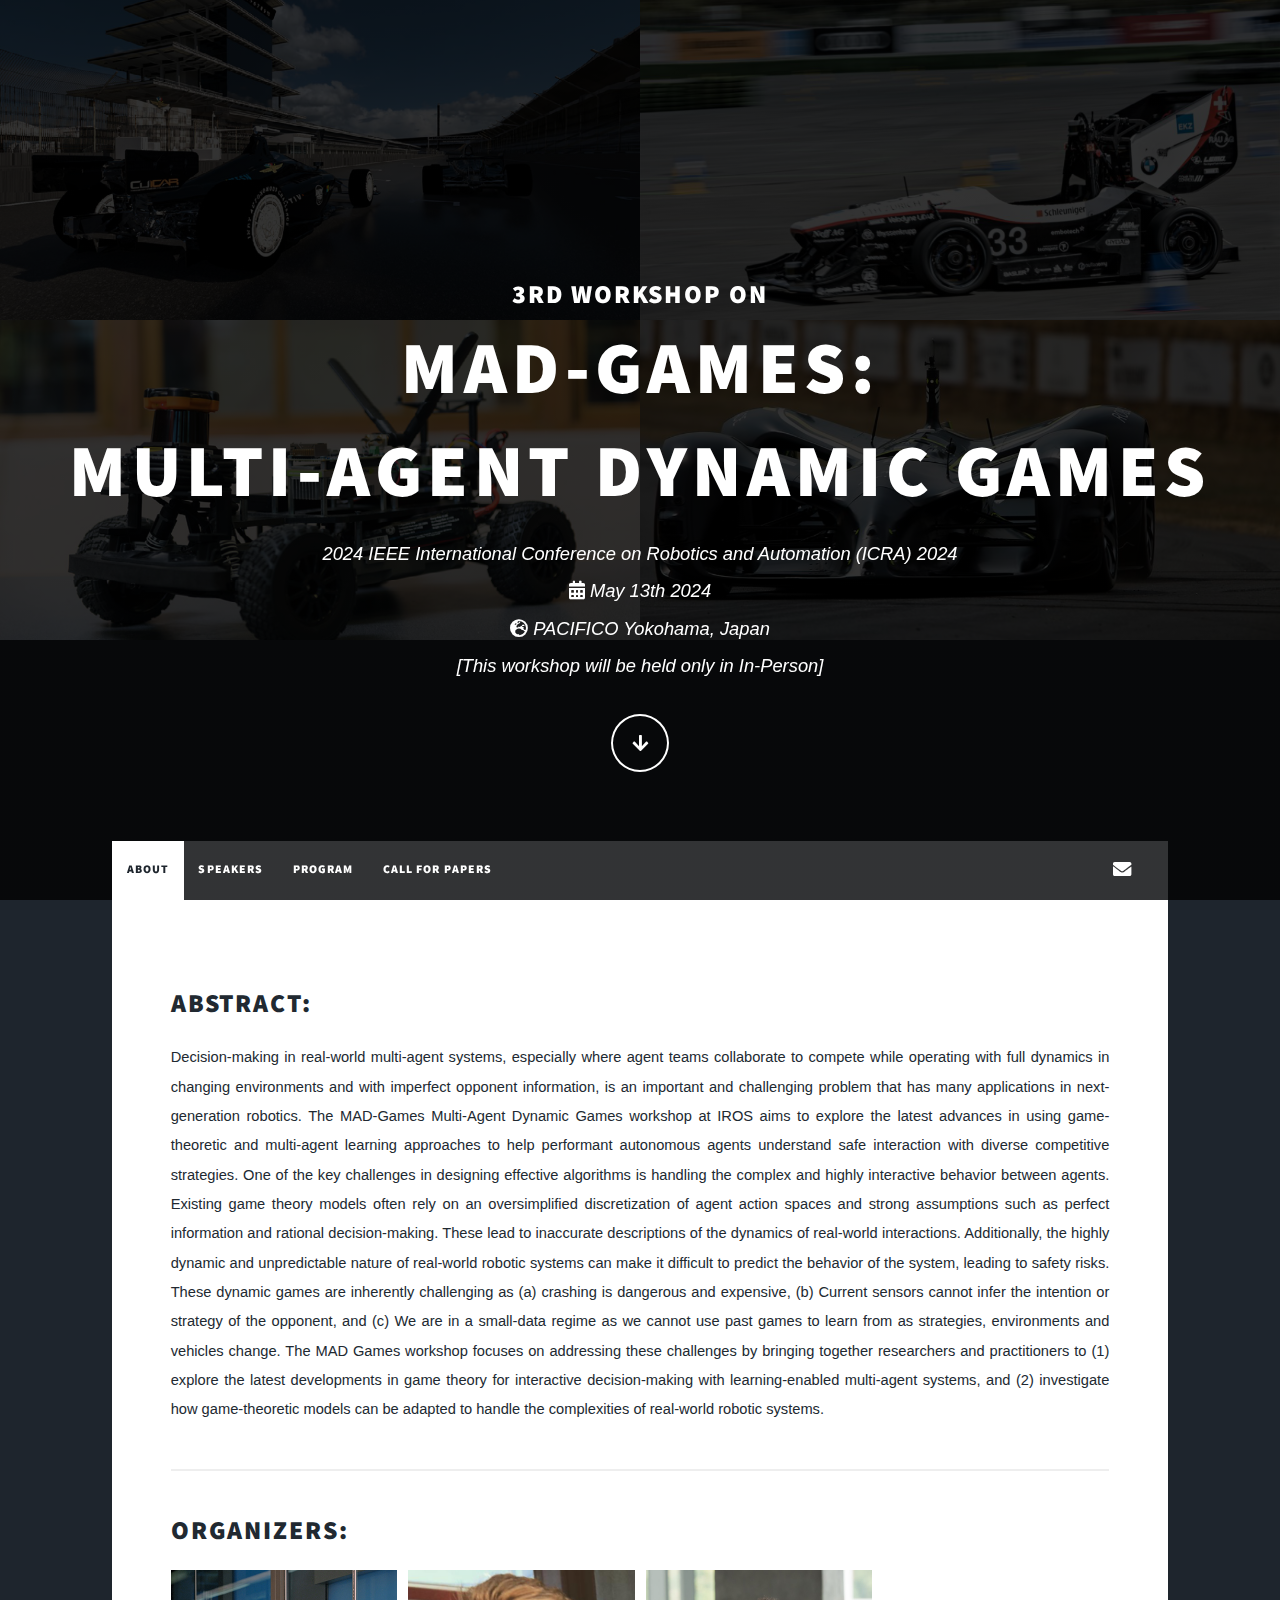
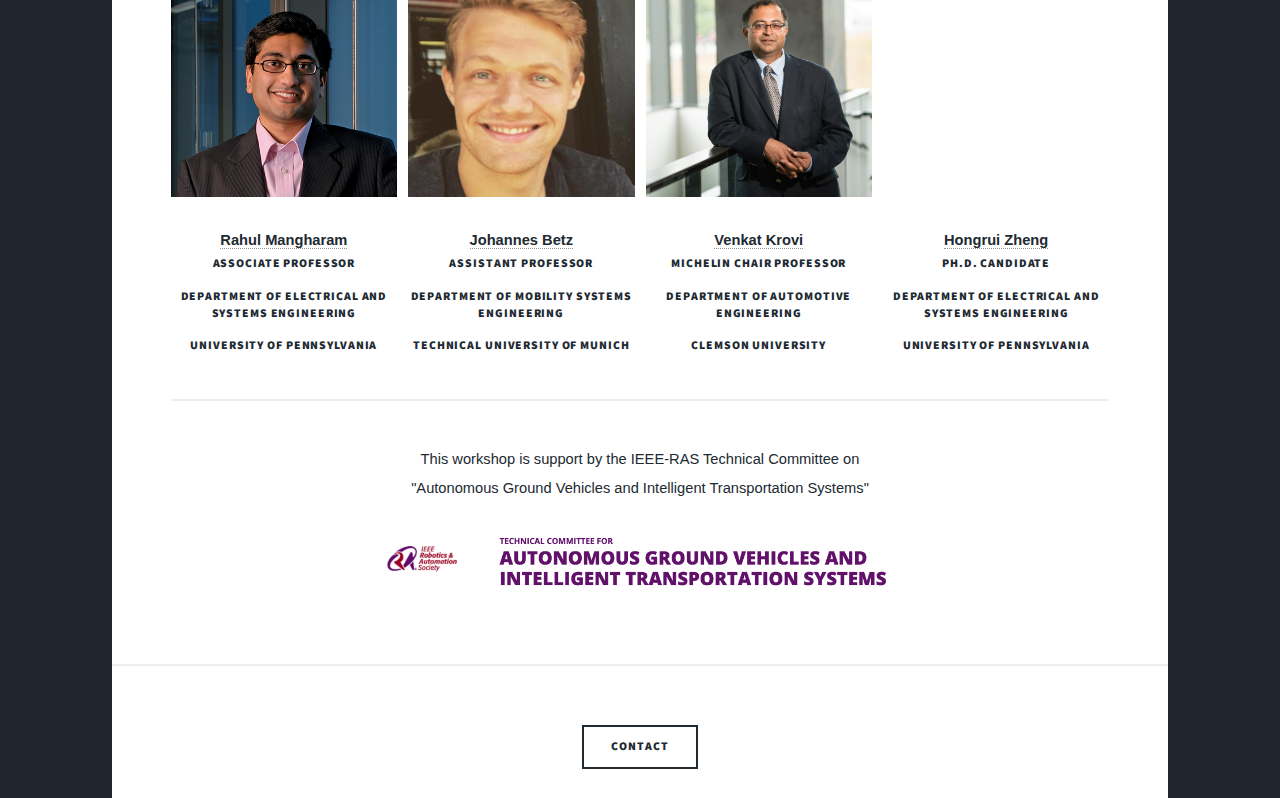
==== commit b00d797e: "Update Website with normal content" ====
--- a/index.html
+++ b/index.html
@@ -7,7 +7,7 @@
 <html>
 
 <head>
-	<title>MADGames-ICRA 2024 </title>
+	<title>MADGames-ICRA 2025 </title>
 	<meta charset="utf-8" />
 	<meta name="viewport" content="width=device-width, initial-scale=1, user-scalable=no" />
 	<link rel="stylesheet" href="assets/css/main.css" />
@@ -23,14 +23,14 @@
 
 		<!-- Intro -->
 		<div id="intro">
-			<h2>2nd Workshop on</h2>
+			<h2>3rd Workshop on</h2>
 			<h1>MAD-Games:</h1>
 			<h1>Multi-Agent Dynamic Games</h1>
 			<p>2024 IEEE International Conference on Robotics and Automation (ICRA) 2024<br />
 				<a href="#" class="icon solid solo fa-calendar-alt"><span class="label">Calender</span></a> May 13th 2024 <br />
-				<a href="#" class="icon solid solo fa-globe-europe"><span class="label">Location</span></a> F201, Annex Hall, PACIFICO Yokohama, Japan <br />
+				<a href="#" class="icon solid solo fa-globe-europe"><span class="label">Location</span></a> PACIFICO Yokohama, Japan <br />
 				<!-- Convention Center: Room 121B<br/> -->
-				<!-- [This workshop will be held only in In-Person]<br /> -->
+				[This workshop will be held only in In-Person]<br />
 
 			<ul class="actions">
 				<li><a href="#header" class="button icon solid solo fa-arrow-down scrolly">Continue</a></li>
@@ -39,7 +39,7 @@
 
 		<!-- Header -->
 		<header id="header">
-			<a href="index.html" class="logo">MADGames ICRA 2024</a>
+			<a href="index.html" class="logo">MADGames ICRA 2025</a>
 		</header>
 
 		<!-- Nav -->
@@ -49,7 +49,7 @@
 				<li><a href="speakers.html">Speakers</a></li>
 				<li><a href="program.html">Program</a></li>
 				<li><a href="cfp.html">Call for Papers</a></li>
-				<li><a href="proceedings.html">Accepted Papers</a></li>
+				<!-- <li><a href="proceedings.html">Accepted Papers</a></li> -->
 			</ul>
 			<ul class="icons">
 				<li><a href="mailto:rahulm@seas.upenn.edu" class="icon solid solo fa-envelope"><span
@@ -92,27 +92,28 @@
 
 				<div class="box alt">
 					<div class="row gtr-50 gtr-uniform">
-						<div class="col-4"><span class="image fit"><img src="images/rahul.jpeg" alt="" /></span></div>
-						<div class="col-4"><span class="image fit"><img src="images/joebetz.jpeg" alt="" /></span></div>
-						<div class="col-4"><span class="image fit"><img src="images/venkat.jpeg" alt="" /></span></div>
+						<div class="col-3"><span class="image fit"><img src="images/rahul.jpeg" alt="" /></span></div>
+						<div class="col-3"><span class="image fit"><img src="images/joebetz.jpeg" alt="" /></span></div>
+						<div class="col-3"><span class="image fit"><img src="images/venkat.jpeg" alt="" /></span></div>
+						<div class="col-3"><span class="image fit"><img src="images/billy.png" alt="" /></span></div>
 					</div>
 				</div>
 
 				<div class="box alt">
 					<div class="row gtr-50 gtr-uniform">
-						<div class="col-4" , align="center">
+						<div class="col-3" , align="center">
 							<b><a href="https://xlab.upenn.edu/team/rahul/">Rahul Mangharam</a></b>
 							<h6>Associate Professor</h6>
 							<h6>Department of Electrical and Systems Engineering</h6>
 							<h6>University of Pennsylvania</h6>
 						</div>
-						<div class="col-4" , align="center">
+						<div class="col-3" , align="center">
 							<b><a href="https://www.mos.ed.tum.de/en/avs/team/prof-dr-ing-johannes-betz/">Johannes Betz</a></b>
 							<h6>Assistant Professor</h6>
 							<h6>Department of Mobility Systems Engineering</h6>
 							<h6>Technical University of Munich</h6>
 						</div>
-						<div class="col-4" , align="center">
+						<div class="col-3" , align="center">
 							<b><a
 									href="https://www.clemson.edu/cecas/departments/automotive-engineering/people/Venkat%20Krovi.html">Venkat
 									Krovi</a></b>
@@ -120,26 +121,8 @@
 							<h6>Department of Automotive Engineering</h6>
 							<h6>Clemson University</h6>
 						</div>
-					</div>
-				</div>
-				
-				<div class="box alt">
-					<div class="row gtr-50 gtr-uniform">
-						<div class="col-4"><span class="image fit"><img src="images/billy.png" alt="" /></span></div>
-						<div class="col-4"><span class="image fit"><img src="images/shuo.jpeg" alt="" /></span></div>
-					</div>
-				</div>
-
-				<div class="box alt">
-					<div class="row gtr-50 gtr-uniform">
-						<div class="col-4" , align="center">
+						<div class="col-3" , align="center">
 							<b><a href="https://hongruizheng.com">Hongrui Zheng</a></b>
-							<h6>Ph.D. Candidate</h6>
-							<h6>Department of Electrical and Systems Engineering</h6>
-							<h6>University of Pennsylvania</h6>
-						</div>
-						<div class="col-4" , align="center">
-							<b><a href="https://shuoyang2000.github.io/">Shuo Yang</a></b>
 							<h6>Ph.D. Candidate</h6>
 							<h6>Department of Electrical and Systems Engineering</h6>
 							<h6>University of Pennsylvania</h6>
@@ -149,9 +132,10 @@
 
 				<hr>
 				<center>
-					This workshop is support by the IEEE-RAS Technical Committee for <br> "COGNITIVE ROBOTICS" <br> <br>
+					This workshop is support by the IEEE-RAS Technical Committee on <br> "Autonomous Ground Vehicles and
+					Intelligent Transportation Systems" <br> <br>
 
-					<img src="images/IEEE_TCORO.png" style="width: 600px">
+					<img src="images/IEEE_TSC.png" style="width: 40vw">
 				</center>
 
 
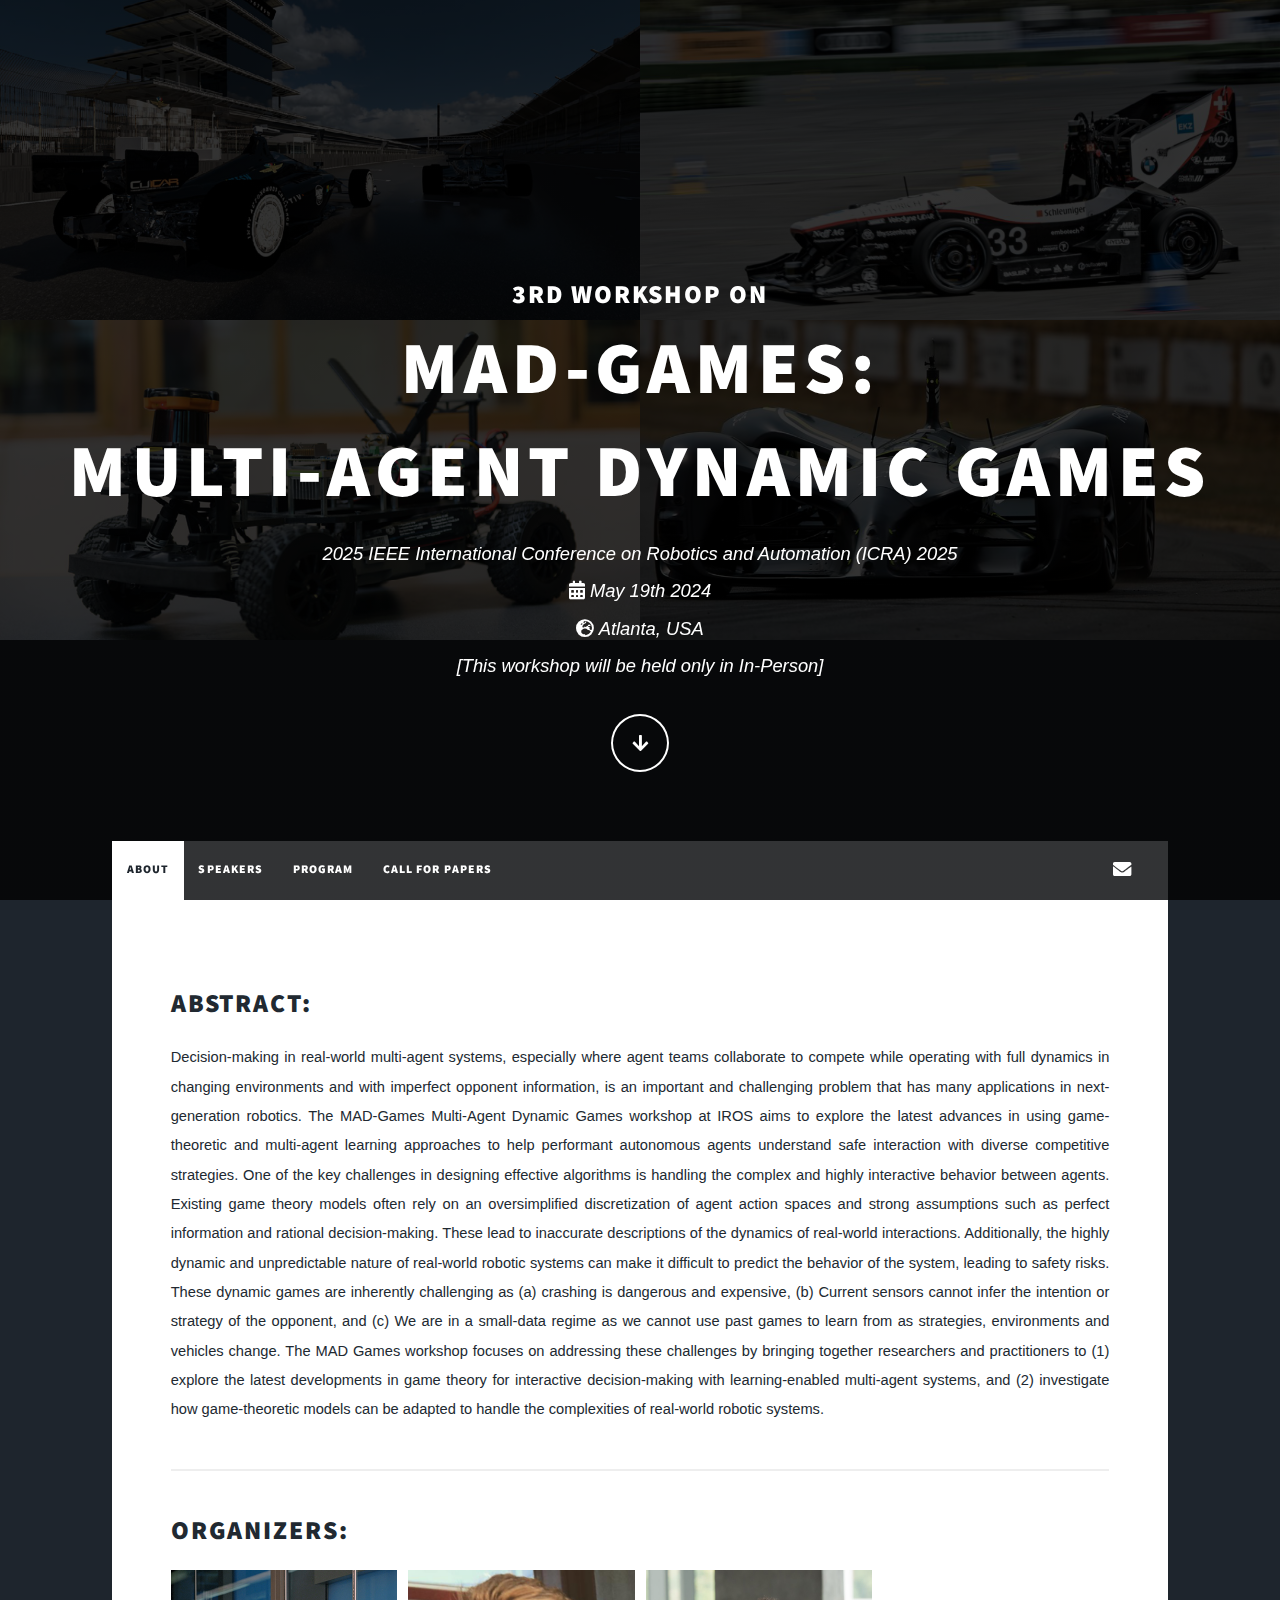
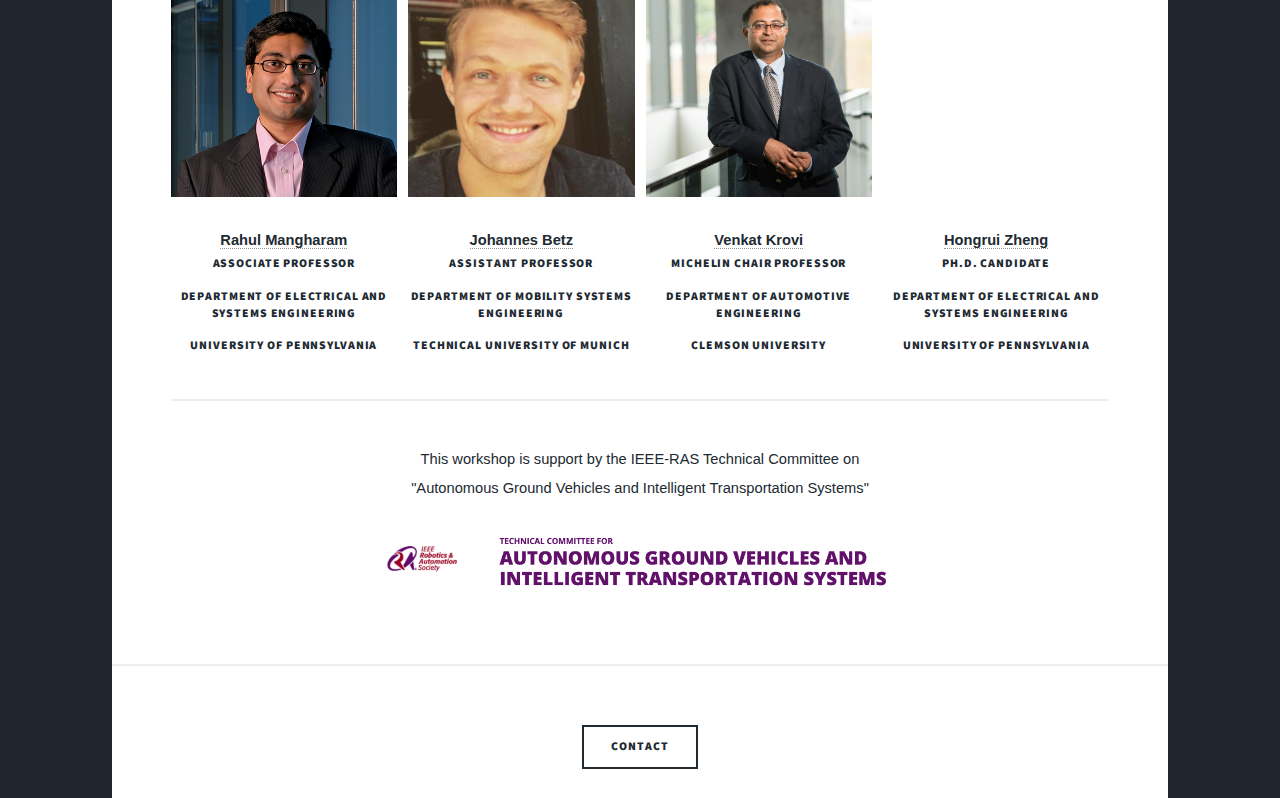
==== commit 2e6daf62: "Update Content for initital release" ====
--- a/index.html
+++ b/index.html
@@ -26,9 +26,9 @@
 			<h2>3rd Workshop on</h2>
 			<h1>MAD-Games:</h1>
 			<h1>Multi-Agent Dynamic Games</h1>
-			<p>2024 IEEE International Conference on Robotics and Automation (ICRA) 2024<br />
-				<a href="#" class="icon solid solo fa-calendar-alt"><span class="label">Calender</span></a> May 13th 2024 <br />
-				<a href="#" class="icon solid solo fa-globe-europe"><span class="label">Location</span></a> PACIFICO Yokohama, Japan <br />
+			<p>2025 IEEE International Conference on Robotics and Automation (ICRA) 2025<br />
+				<a href="#" class="icon solid solo fa-calendar-alt"><span class="label">Calender</span></a> May 19th 2024 <br />
+				<a href="#" class="icon solid solo fa-globe-europe"><span class="label">Location</span></a> Atlanta, USA <br />
 				<!-- Convention Center: Room 121B<br/> -->
 				[This workshop will be held only in In-Person]<br />
 
